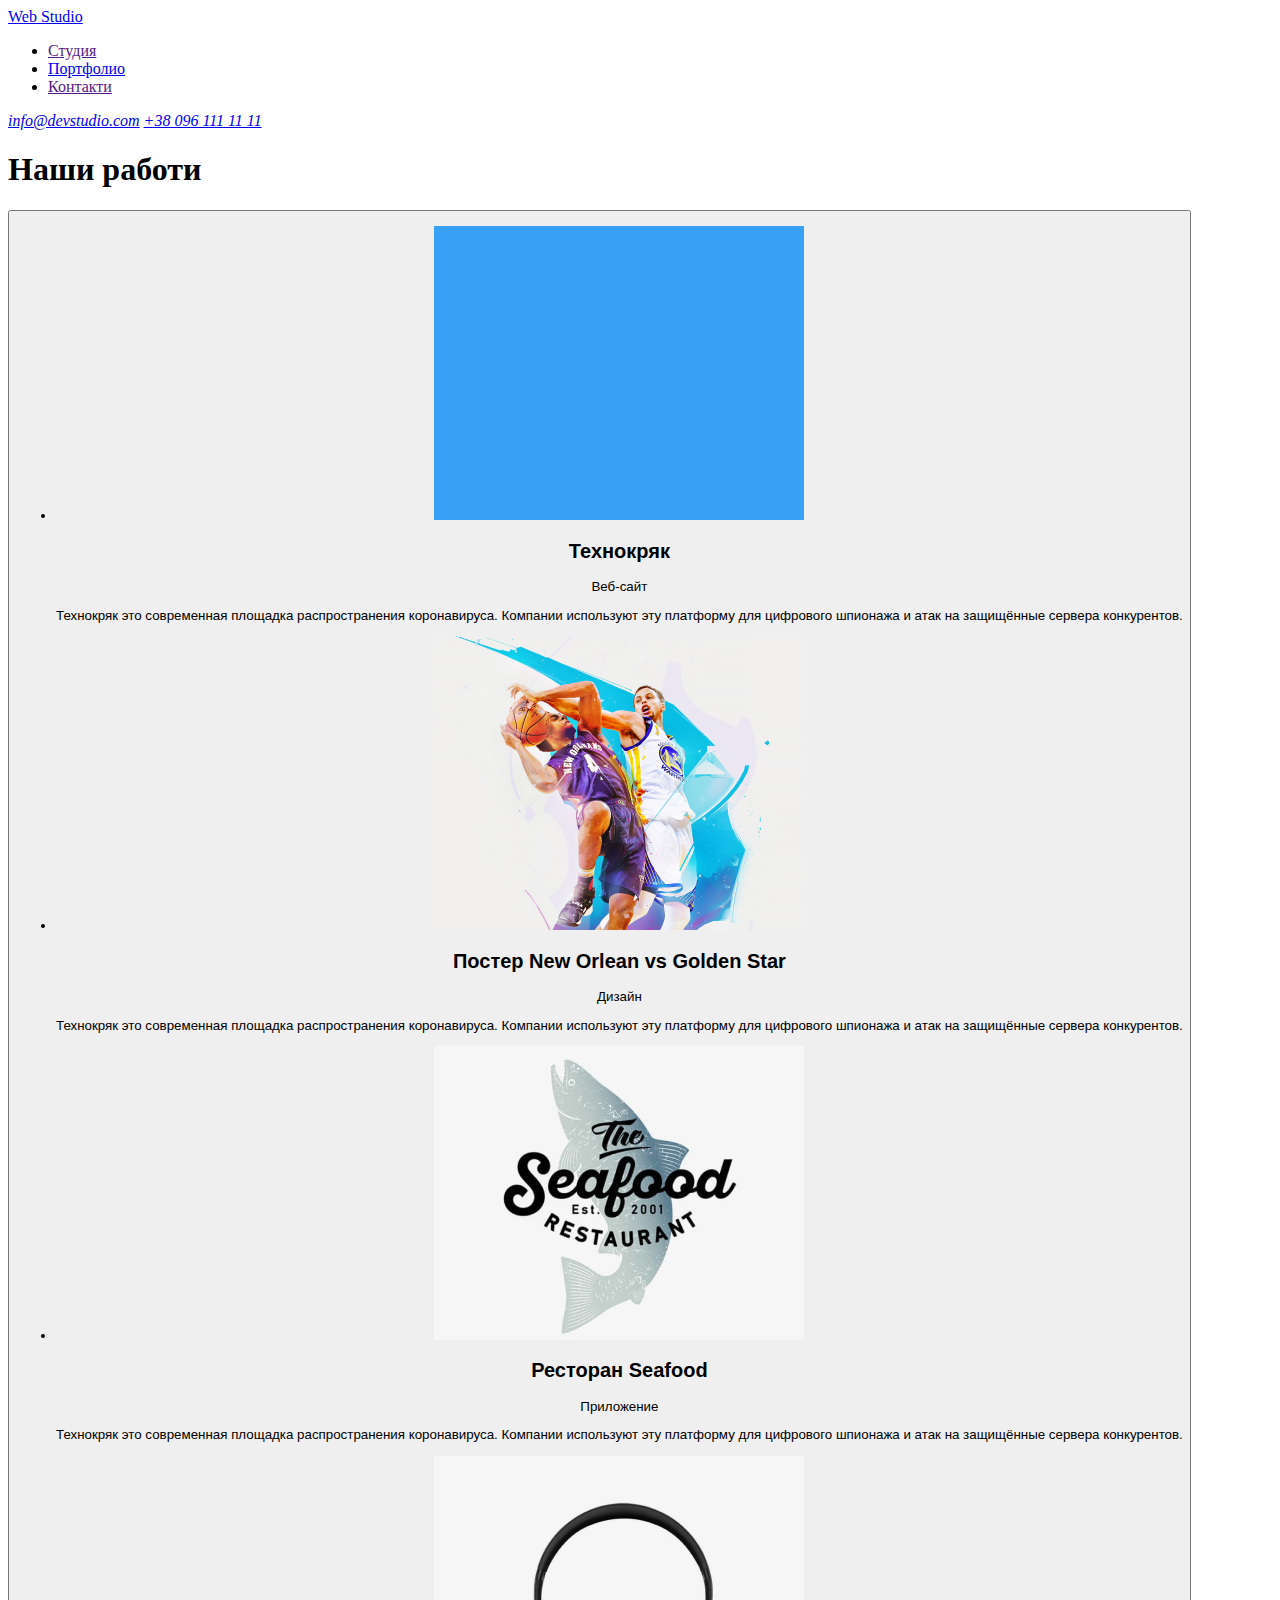
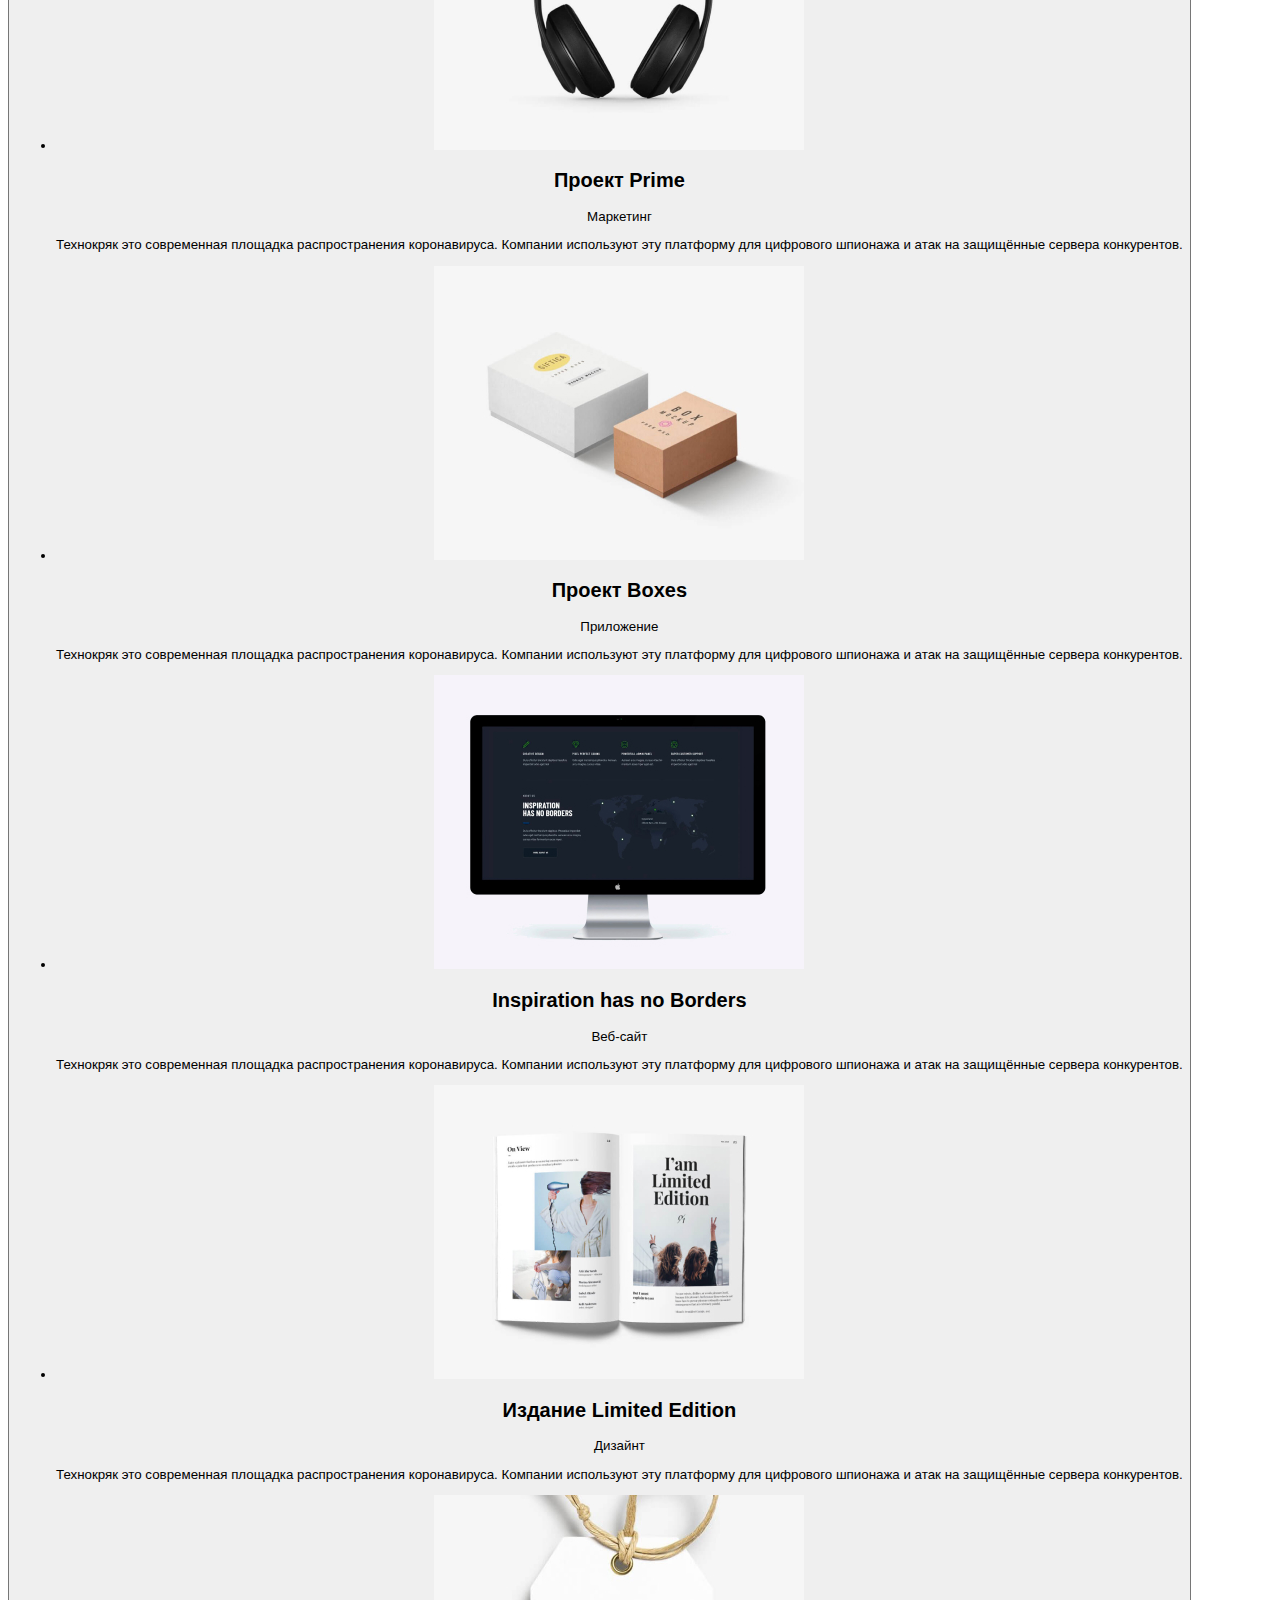
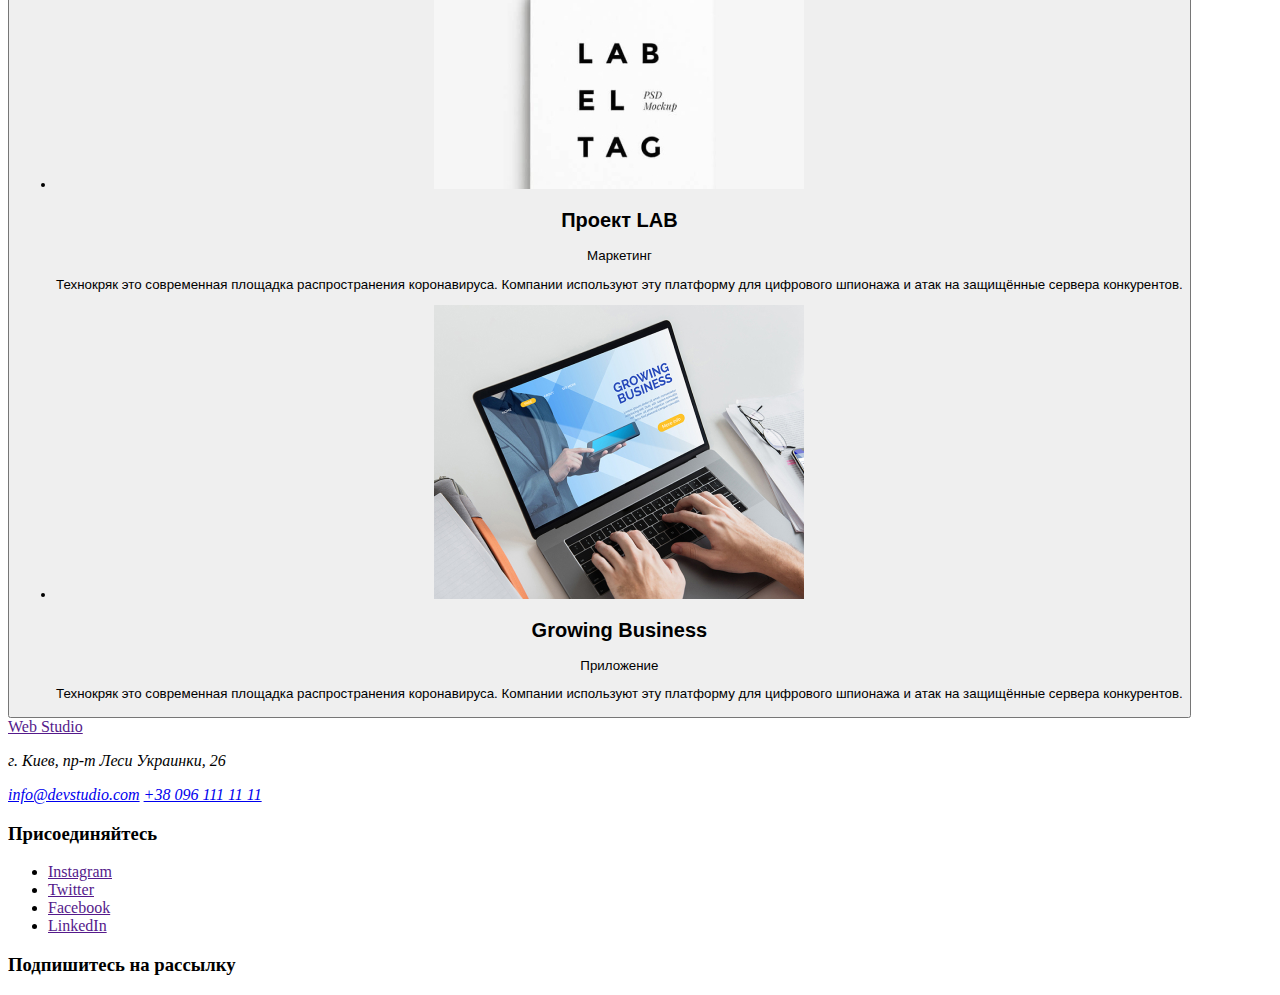
==== portfolio.html @ 6814880d "Портфоліо" ====
<!DOCTYPE html>
<html lang="en">
<head>
    <meta charset="UTF-8">
    <meta name="viewport" content="width=device-width, initial-scale=1.0">
    <title>Document</title>

</head>
<body>
    <header>
        <nav>
            <a href="./index.html">Web Studio</a>
            <ul>
                <li><a href="">Студия</a></li>
                <li><a href="./portfolio.html">Портфолио</a></li>
                <li><a href="">Контакти</a></li>
            </ul>
        </nav>
        <address>
            <a href="mailto:info@devstudio.com">info@devstudio.com</a>
            <a href="tel:+38096111111">+38 096 111 11 11</a>
        </address>
    </header>
    <main>
        <section>
            <h1>Наши работи</h1>
            <nav>
                <button>
                    <ul>
                        <li><a href=""></a>
                            <img src="./images/img 1.jpg">
                            <h2>Технокряк</h2>
                            <p>Веб-сайт</p>
                            <p>Технокряк это современная площадка распространения коронавируса. Компании используют эту платформу для цифрового шпионажа и атак на защищённые сервера конкурентов.</p>
                        </li>
                        <li><a href=""></a>
                            <img src="./images/img 2.jpg">
                            <h2>Постер New Orlean vs Golden Star</h2>
                            <p>Дизайн</p>
                            <p>Технокряк это современная площадка распространения коронавируса. Компании используют эту платформу для цифрового шпионажа и атак на защищённые сервера конкурентов.</p>
                        </li>
                        <li><a href=""></a>
                            <img src="./images/img 3.jpg">
                            <h2>Ресторан Seafood</h2>
                            <p>Приложение</p>
                            <p>Технокряк это современная площадка распространения коронавируса. Компании используют эту платформу для цифрового шпионажа и атак на защищённые сервера конкурентов.</p>
                        </li>
                        <li><a href=""></a>
                            <img src="./images/img 4.jpg">
                            <h2>Проект Prime</h2>
                            <p>Маркетинг</p>
                            <p>Технокряк это современная площадка распространения коронавируса. Компании используют эту платформу для цифрового шпионажа и атак на защищённые сервера конкурентов.</p>
                        </li>
                        <li><a href=""></a>
                            <img src="./images/img 5.jpg">
                            <h2>Проект Boxes</h2>
                            <p>Приложение</p>
                            <p>Технокряк это современная площадка распространения коронавируса. Компании используют эту платформу для цифрового шпионажа и атак на защищённые сервера конкурентов.</p>
                        </li>
                        <li><a href=""></a>
                            <img src="./images/img 6.jpg">
                            <h2>Inspiration has no Borders</h2>
                            <p>Веб-сайт</p>
                            <p>Технокряк это современная площадка распространения коронавируса. Компании используют эту платформу для цифрового шпионажа и атак на защищённые сервера конкурентов.</p>
                        </li>
                        <li><a href=""></a>
                            <img src="./images/img 7.jpg">
                            <h2>Издание Limited Edition</h2>
                            <p>Дизайнт</p>
                            <p>Технокряк это современная площадка распространения коронавируса. Компании используют эту платформу для цифрового шпионажа и атак на защищённые сервера конкурентов.</p>
                        </li>
                        <li><a href=""></a>
                            <img src="./images/img 8.jpg">
                            <h2>Проект LAB</h2>
                            <p>Маркетинг</p>
                            <p>Технокряк это современная площадка распространения коронавируса. Компании используют эту платформу для цифрового шпионажа и атак на защищённые сервера конкурентов.</p>
                        </li>
                        <li><a href=""></a>
                            <img src="./images/img 9.jpg">
                            <h2>Growing Business</h2>
                            <p>Приложение</p>
                            <p>Технокряк это современная площадка распространения коронавируса. Компании используют эту платформу для цифрового шпионажа и атак на защищённые сервера конкурентов.</p>
                        </li>
                    </ul>
                </button>
            </nav>
        </section>
    </main>
    <footer>
        <a href="">Web Studio</a>
        <address>
            <p>г. Киев, пр-т Леси Украинки, 26</p>
            <a href="mailto:info@devstudio.com">info@devstudio.com</a>
            <a href="tel:+38096111111">+38 096 111 11 11</a>
        </address>
        <h3>Присоединяйтесь</h3>
        <ul>
            <li><a href="">Instagram</a></li>
            <li><a href="">Twitter</a></li>
            <li><a href="">Facebook</a></li>
            <li><a href="">LinkedIn</a></li> 
        </ul>
        <h3>Подпишитесь на рассылку</h3> 
    </footer>
</body>
</html>
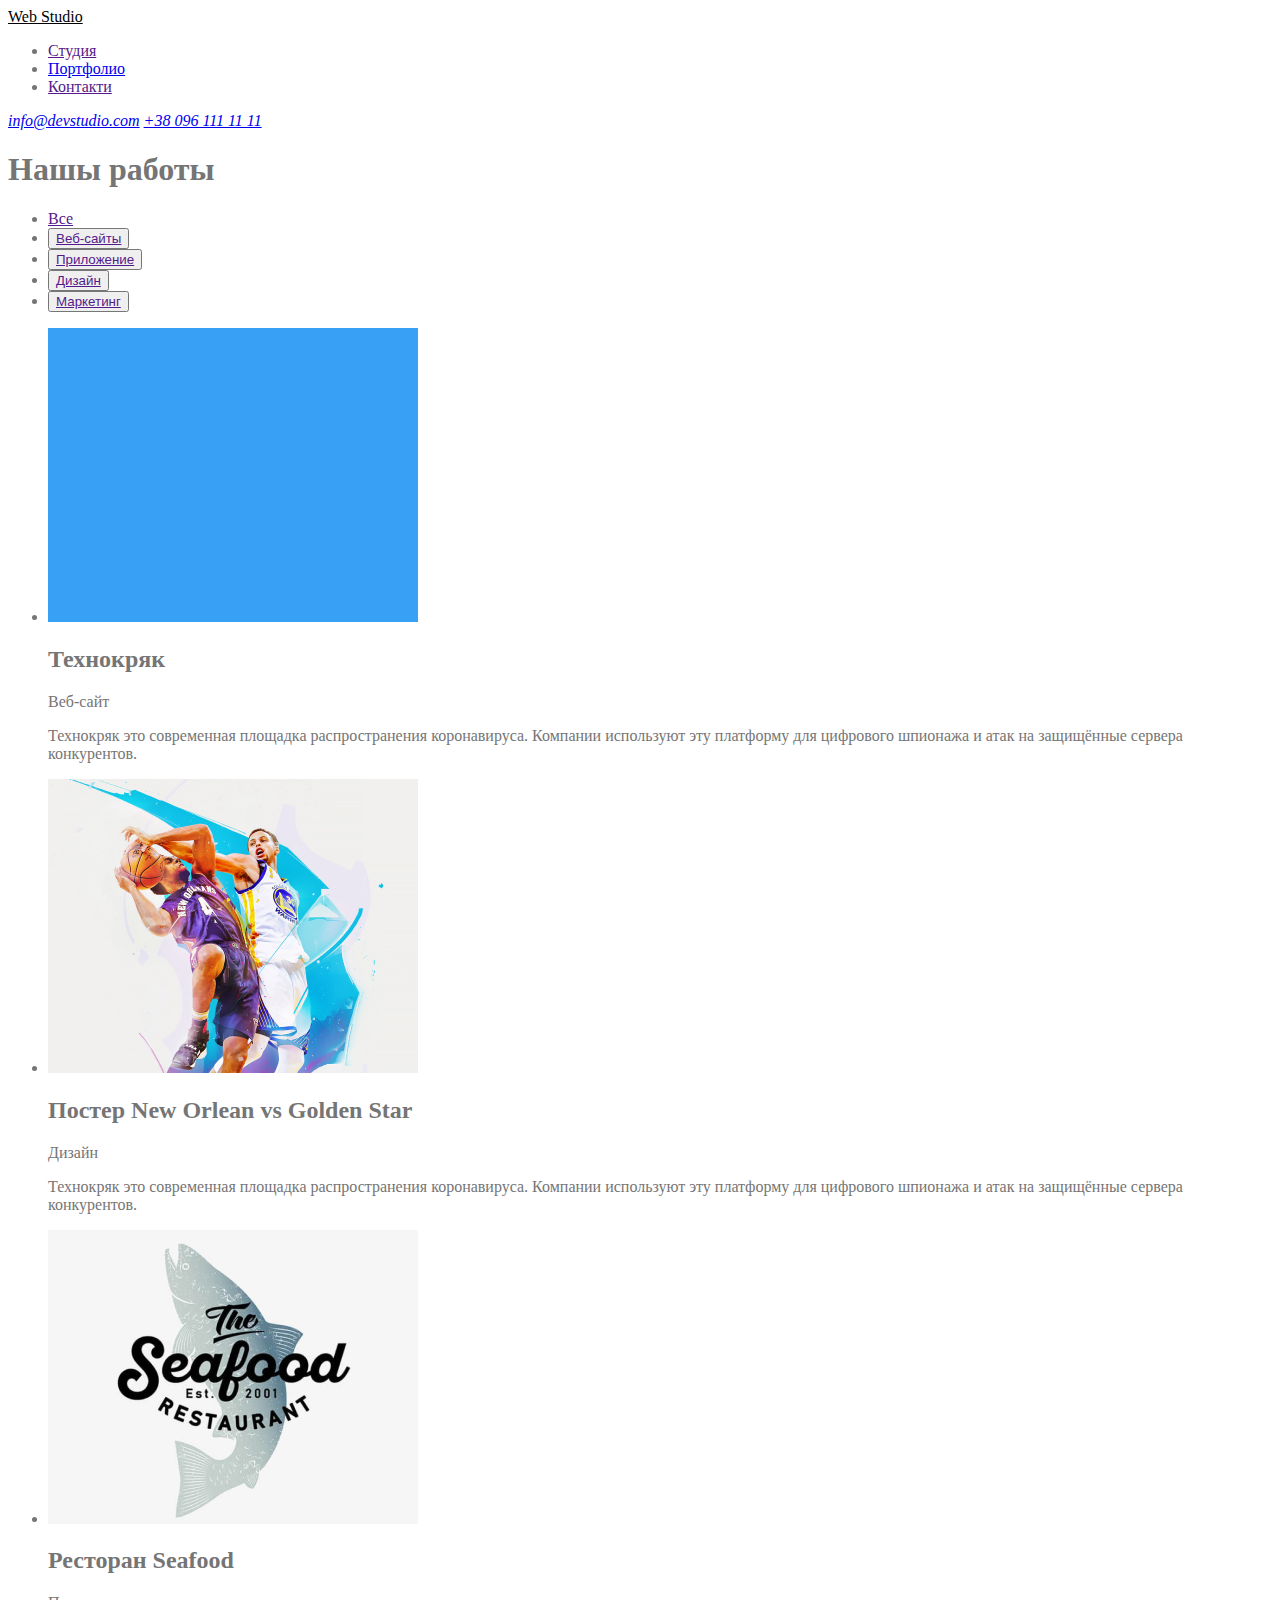
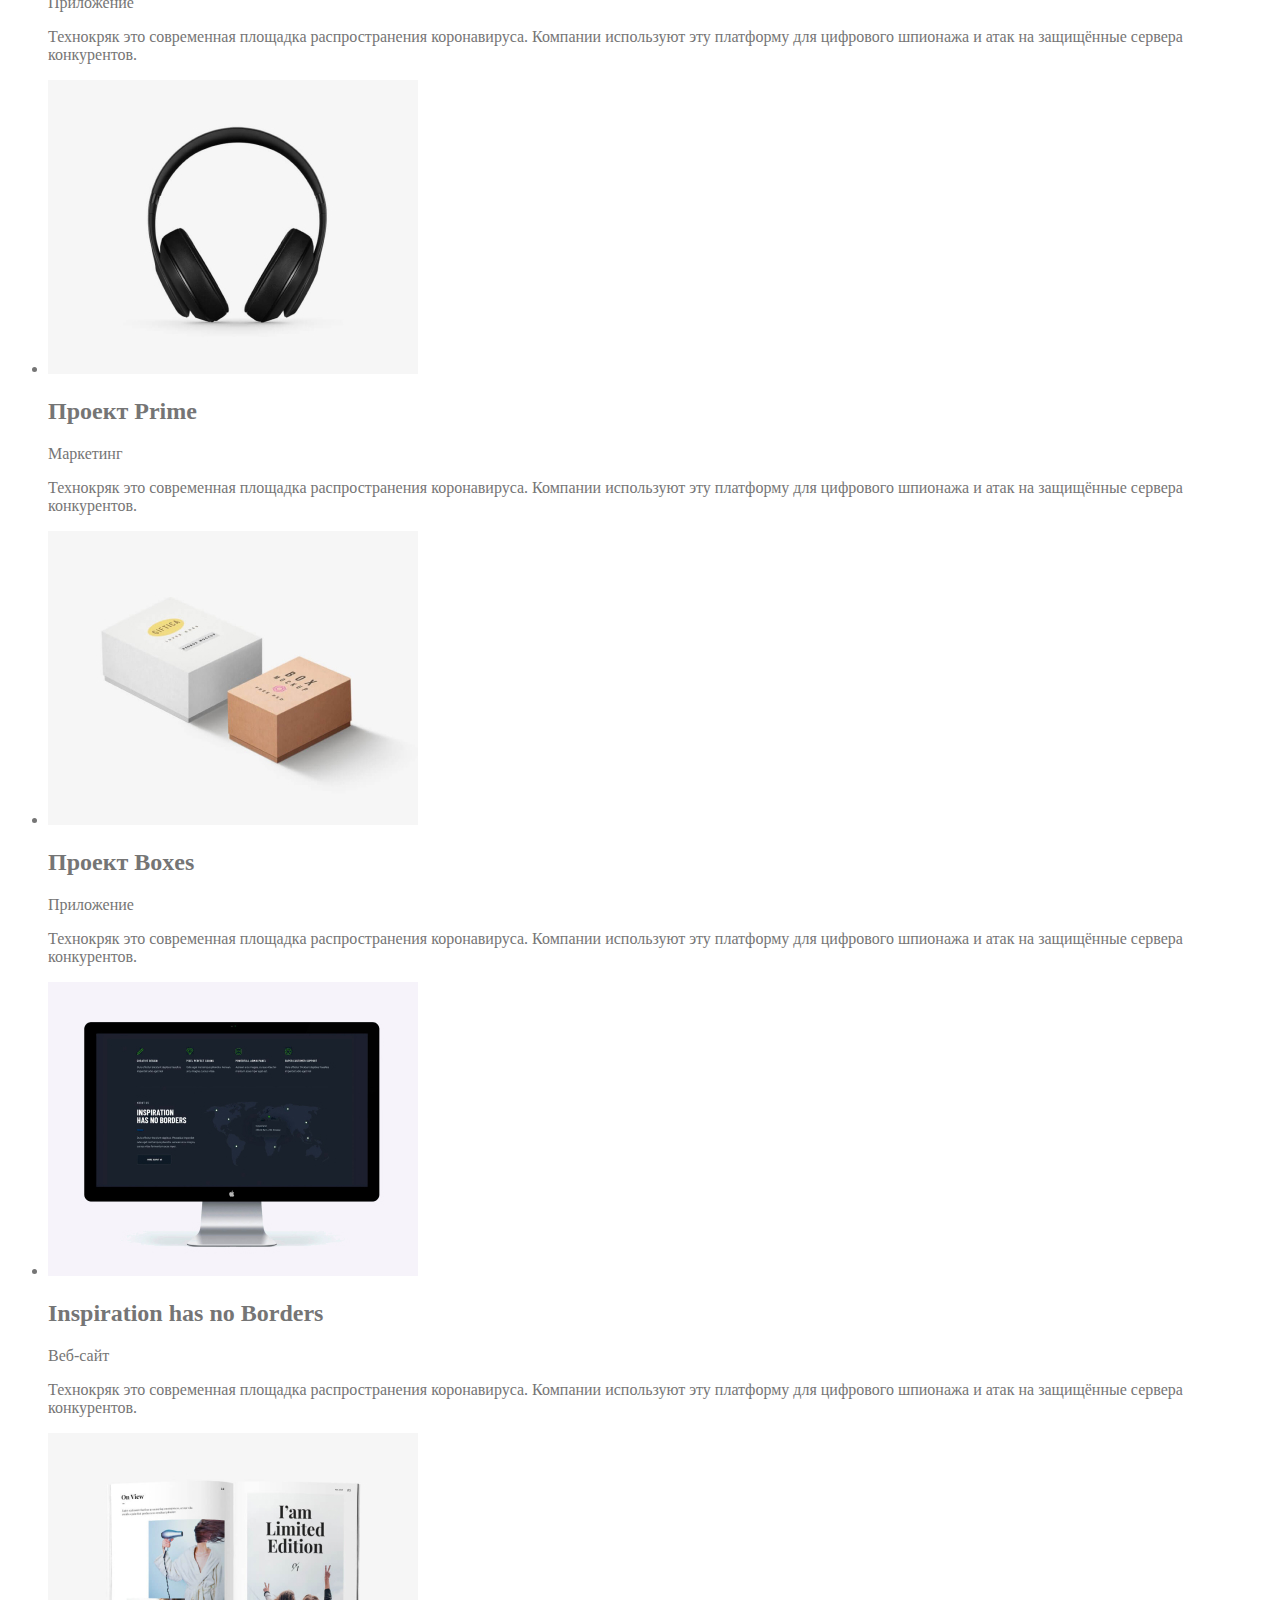
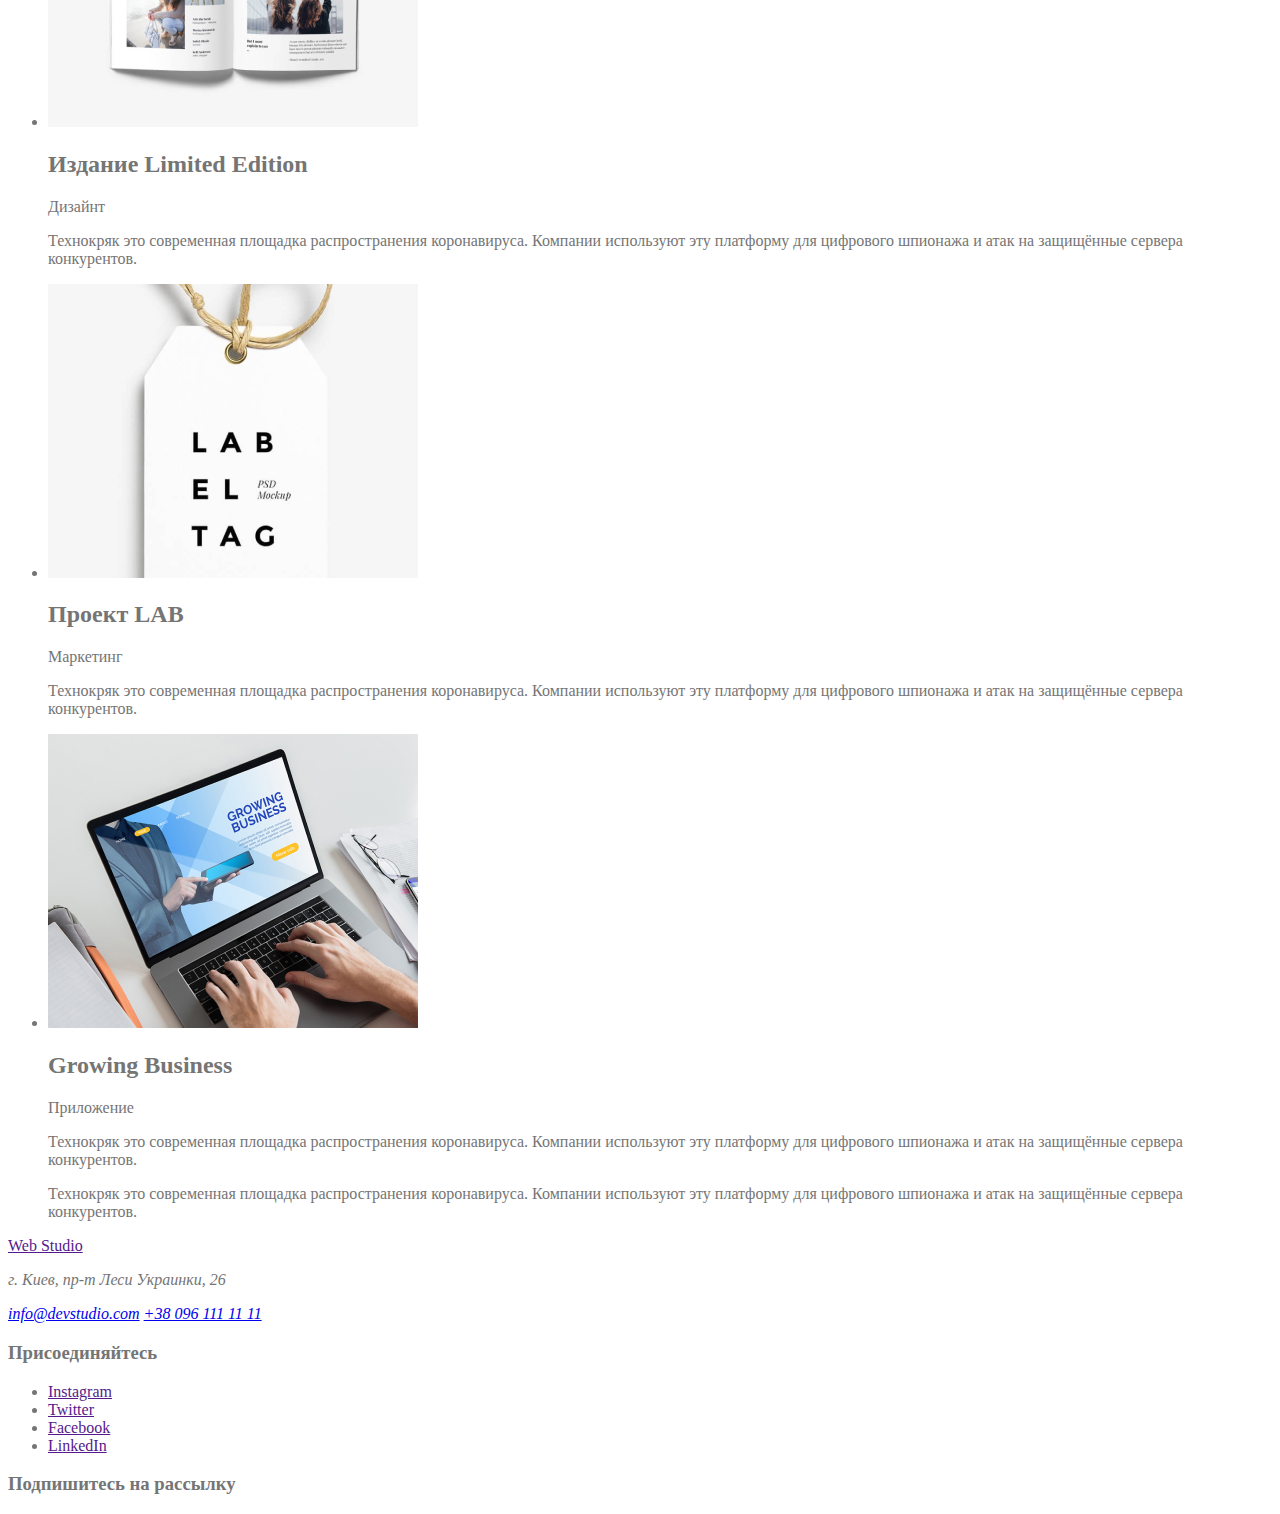
==== commit d1e67d45: "Зробив в кольорі заголовок" ====
--- a/portfolio.html
+++ b/portfolio.html
@@ -3,87 +3,92 @@
 <head>
     <meta charset="UTF-8">
     <meta name="viewport" content="width=device-width, initial-scale=1.0">
-    <title>Document</title>
-
+    <title>Портфолио</title>
+    <link rel="stylesheet" href="./css/styles.css">
 </head>
 <body>
     <header>
         <nav>
-            <a href="./index.html">Web Studio</a>
-            <ul>
+            <a href="./index.html" class="logo">Web Studio</a>
+            <ul class="site-nav">
                 <li><a href="">Студия</a></li>
                 <li><a href="./portfolio.html">Портфолио</a></li>
                 <li><a href="">Контакти</a></li>
             </ul>
         </nav>
-        <address>
+        <address class="contact">
             <a href="mailto:info@devstudio.com">info@devstudio.com</a>
             <a href="tel:+38096111111">+38 096 111 11 11</a>
         </address>
     </header>
     <main>
         <section>
-            <h1>Наши работи</h1>
+            <h1>Нашы работы</h1>
             <nav>
-                <button>
-                    <ul>
-                        <li><a href=""></a>
-                            <img src="./images/img 1.jpg">
-                            <h2>Технокряк</h2>
-                            <p>Веб-сайт</p>
-                            <p>Технокряк это современная площадка распространения коронавируса. Компании используют эту платформу для цифрового шпионажа и атак на защищённые сервера конкурентов.</p>
-                        </li>
-                        <li><a href=""></a>
-                            <img src="./images/img 2.jpg">
-                            <h2>Постер New Orlean vs Golden Star</h2>
-                            <p>Дизайн</p>
-                            <p>Технокряк это современная площадка распространения коронавируса. Компании используют эту платформу для цифрового шпионажа и атак на защищённые сервера конкурентов.</p>
-                        </li>
-                        <li><a href=""></a>
-                            <img src="./images/img 3.jpg">
-                            <h2>Ресторан Seafood</h2>
-                            <p>Приложение</p>
-                            <p>Технокряк это современная площадка распространения коронавируса. Компании используют эту платформу для цифрового шпионажа и атак на защищённые сервера конкурентов.</p>
-                        </li>
-                        <li><a href=""></a>
-                            <img src="./images/img 4.jpg">
-                            <h2>Проект Prime</h2>
-                            <p>Маркетинг</p>
-                            <p>Технокряк это современная площадка распространения коронавируса. Компании используют эту платформу для цифрового шпионажа и атак на защищённые сервера конкурентов.</p>
-                        </li>
-                        <li><a href=""></a>
-                            <img src="./images/img 5.jpg">
-                            <h2>Проект Boxes</h2>
-                            <p>Приложение</p>
-                            <p>Технокряк это современная площадка распространения коронавируса. Компании используют эту платформу для цифрового шпионажа и атак на защищённые сервера конкурентов.</p>
-                        </li>
-                        <li><a href=""></a>
-                            <img src="./images/img 6.jpg">
-                            <h2>Inspiration has no Borders</h2>
-                            <p>Веб-сайт</p>
-                            <p>Технокряк это современная площадка распространения коронавируса. Компании используют эту платформу для цифрового шпионажа и атак на защищённые сервера конкурентов.</p>
-                        </li>
-                        <li><a href=""></a>
-                            <img src="./images/img 7.jpg">
-                            <h2>Издание Limited Edition</h2>
-                            <p>Дизайнт</p>
-                            <p>Технокряк это современная площадка распространения коронавируса. Компании используют эту платформу для цифрового шпионажа и атак на защищённые сервера конкурентов.</p>
-                        </li>
-                        <li><a href=""></a>
-                            <img src="./images/img 8.jpg">
-                            <h2>Проект LAB</h2>
-                            <p>Маркетинг</p>
-                            <p>Технокряк это современная площадка распространения коронавируса. Компании используют эту платформу для цифрового шпионажа и атак на защищённые сервера конкурентов.</p>
-                        </li>
-                        <li><a href=""></a>
-                            <img src="./images/img 9.jpg">
-                            <h2>Growing Business</h2>
-                            <p>Приложение</p>
-                            <p>Технокряк это современная площадка распространения коронавируса. Компании используют эту платформу для цифрового шпионажа и атак на защищённые сервера конкурентов.</p>
-                        </li>
-                    </ul>
-                </button>
+                <ul>
+                    <li><a href="">Все</a></li>
+                    <li><button><a href="">Веб-сайты</a></button></li>
+                    <li><button><a href="">Приложение</a></button></li>
+                    <li><button><a href="">Дизайн</a></button></li>
+                    <li><button><a href="">Маркетинг</a></button></li>
+                </ul>
             </nav>
+            <ul>
+                <li><a href=""></a>
+                    <img src="./images/img 1.jpg">
+                    <h2>Технокряк</h2>
+                    <p>Веб-сайт</p>
+                    <p class="text">Технокряк это современная площадка распространения коронавируса. Компании используют эту платформу для цифрового шпионажа и атак на защищённые сервера конкурентов.</p>                               
+                </li>
+                <li><a href=""></a>
+                    <img src="./images/img 2.jpg">
+                    <h2>Постер New Orlean vs Golden Star</h2>
+                    <p>Дизайн</p>
+                    <p class="text">Технокряк это современная площадка распространения коронавируса. Компании используют эту платформу для цифрового шпионажа и атак на защищённые сервера конкурентов.</p>          
+                </li>
+                <li><a href=""></a>
+                    <img src="./images/img 3.jpg">
+                    <h2>Ресторан Seafood</h2>
+                    <p>Приложение</p>
+                    <p class="text">Технокряк это современная площадка распространения коронавируса. Компании используют эту платформу для цифрового шпионажа и атак на защищённые сервера конкурентов.</p>           
+                </li>
+                <li><a href=""></a>
+                    <img src="./images/img 4.jpg">
+                    <h2>Проект Prime</h2>
+                    <p>Маркетинг</p>
+                    <p class="text">Технокряк это современная площадка распространения коронавируса. Компании используют эту платформу для цифрового шпионажа и атак на защищённые сервера конкурентов.</p>          
+                </li>
+                <li><a href=""></a>
+                    <img src="./images/img 5.jpg">
+                    <h2>Проект Boxes</h2>
+                    <p>Приложение</p>
+                    <p class="text">Технокряк это современная площадка распространения коронавируса. Компании используют эту платформу для цифрового шпионажа и атак на защищённые сервера конкурентов.</p>           
+                </li>
+                <li><a href=""></a>
+                    <img src="./images/img 6.jpg">
+                    <h2>Inspiration has no Borders</h2>
+                    <p>Веб-сайт</p>
+                    <p class="text">Технокряк это современная площадка распространения коронавируса. Компании используют эту платформу для цифрового шпионажа и атак на защищённые сервера конкурентов.</p>             
+                </li>
+                <li><a href=""></a>
+                    <img src="./images/img 7.jpg">
+                    <h2>Издание Limited Edition</h2>
+                    <p>Дизайнт</p>
+                    <p class="text">Технокряк это современная площадка распространения коронавируса. Компании используют эту платформу для цифрового шпионажа и атак на защищённые сервера конкурентов.</p>           
+                </li>
+                <li><a href=""></a>
+                    <img src="./images/img 8.jpg">
+                    <h2>Проект LAB</h2>
+                    <p>Маркетинг</p>
+                    <p class="text">Технокряк это современная площадка распространения коронавируса. Компании используют эту платформу для цифрового шпионажа и атак на защищённые сервера конкурентов.</p>           
+                </li>
+                <li><a href=""></a>
+                    <img src="./images/img 9.jpg">
+                    <h2>Growing Business</h2>
+                    <p>Приложение</p>
+                    <p class="text">Технокряк это современная площадка распространения коронавируса. Компании используют эту платформу для цифрового шпионажа и атак на защищённые сервера конкурентов.</p><p>Технокряк это современная площадка распространения коронавируса. Компании используют эту платформу для цифрового шпионажа и атак на защищённые сервера конкурентов.</p>
+                </li>
+            </ul>
         </section>
     </main>
     <footer>
--- a/css/styles.css
+++ b/css/styles.css
@@ -0,0 +1,27 @@
+body {
+    background:#FFFFFF;
+    color: #757575;
+}
+
+.list {
+    list-style: none;
+}
+.logo {
+    color: black;
+}
+
+.site-nav .link {
+    color: #212121;
+}
+
+.site-nav .link:hover,
+.site-nav .link:focus {
+    color: #2196F3;
+}
+.contact {
+    color: #757575;
+}
+.contact:hover,
+.contact:focus {
+    color: #2196F3;
+}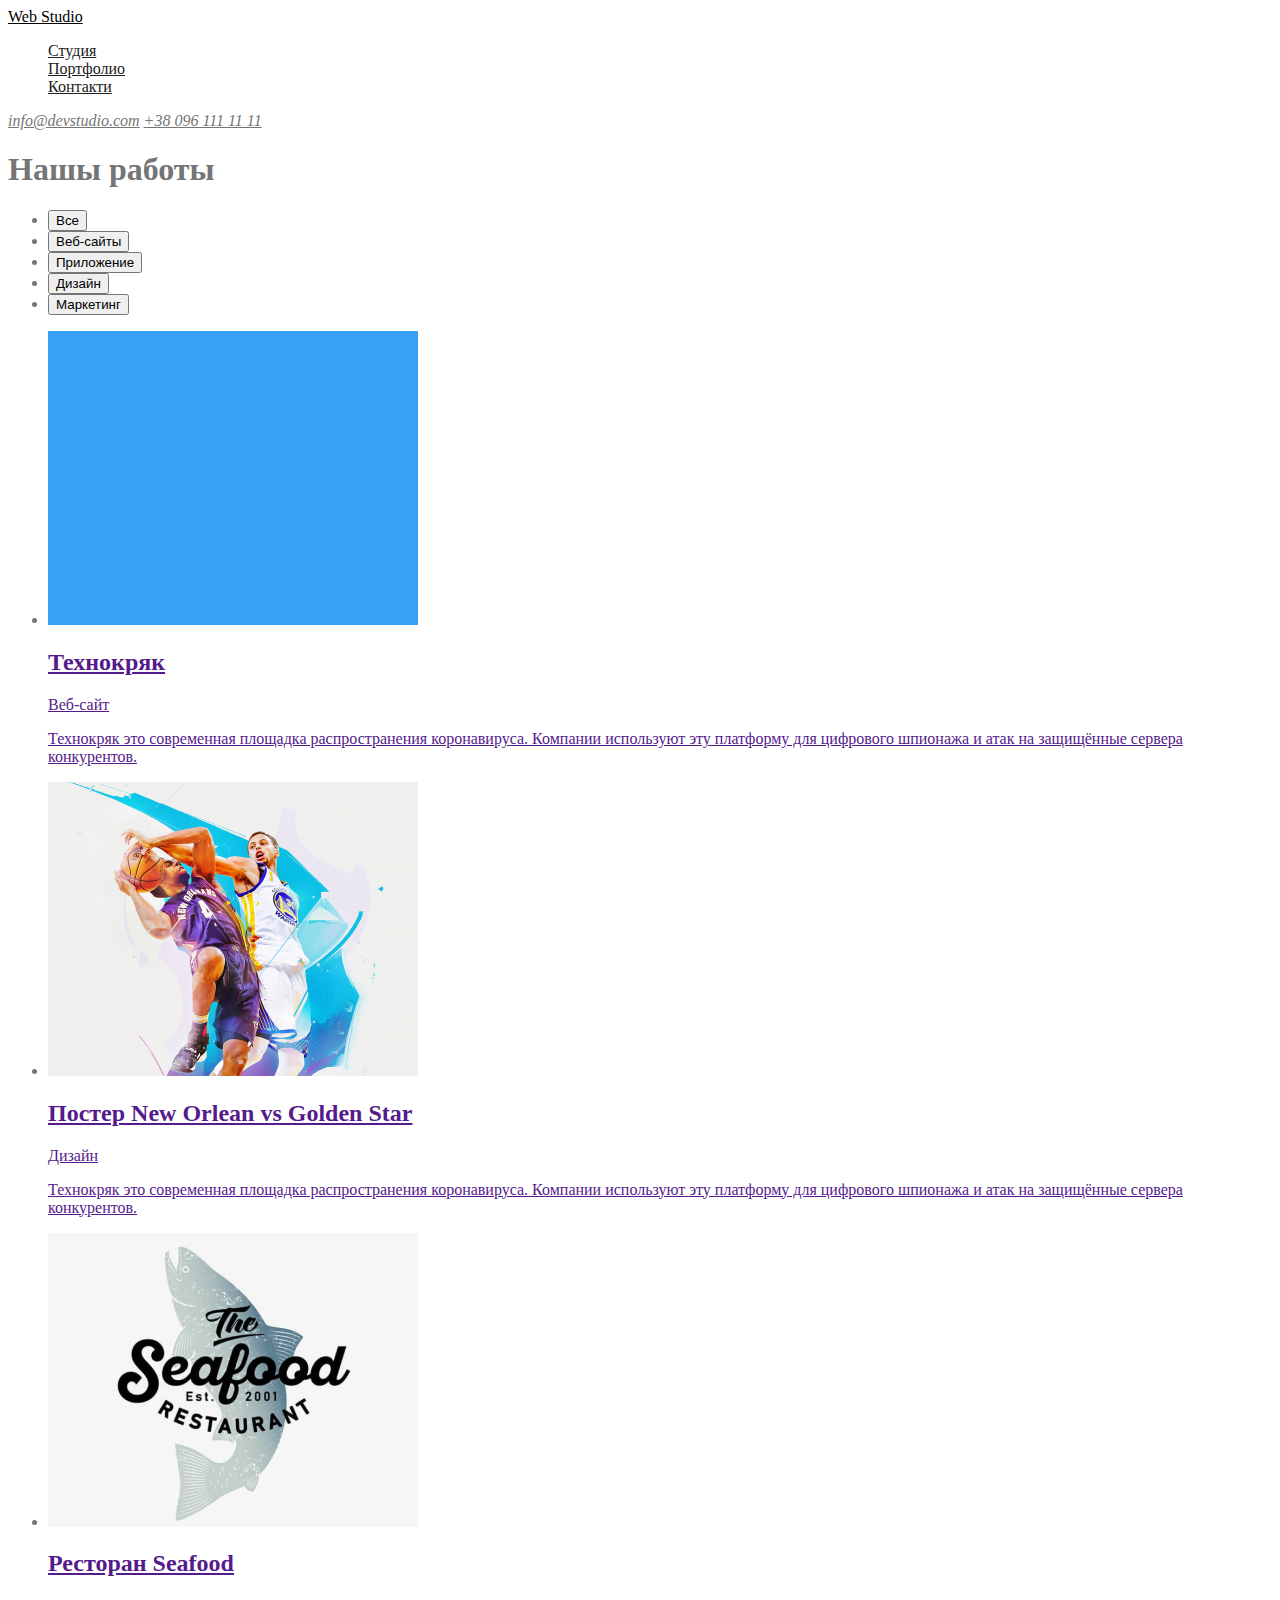
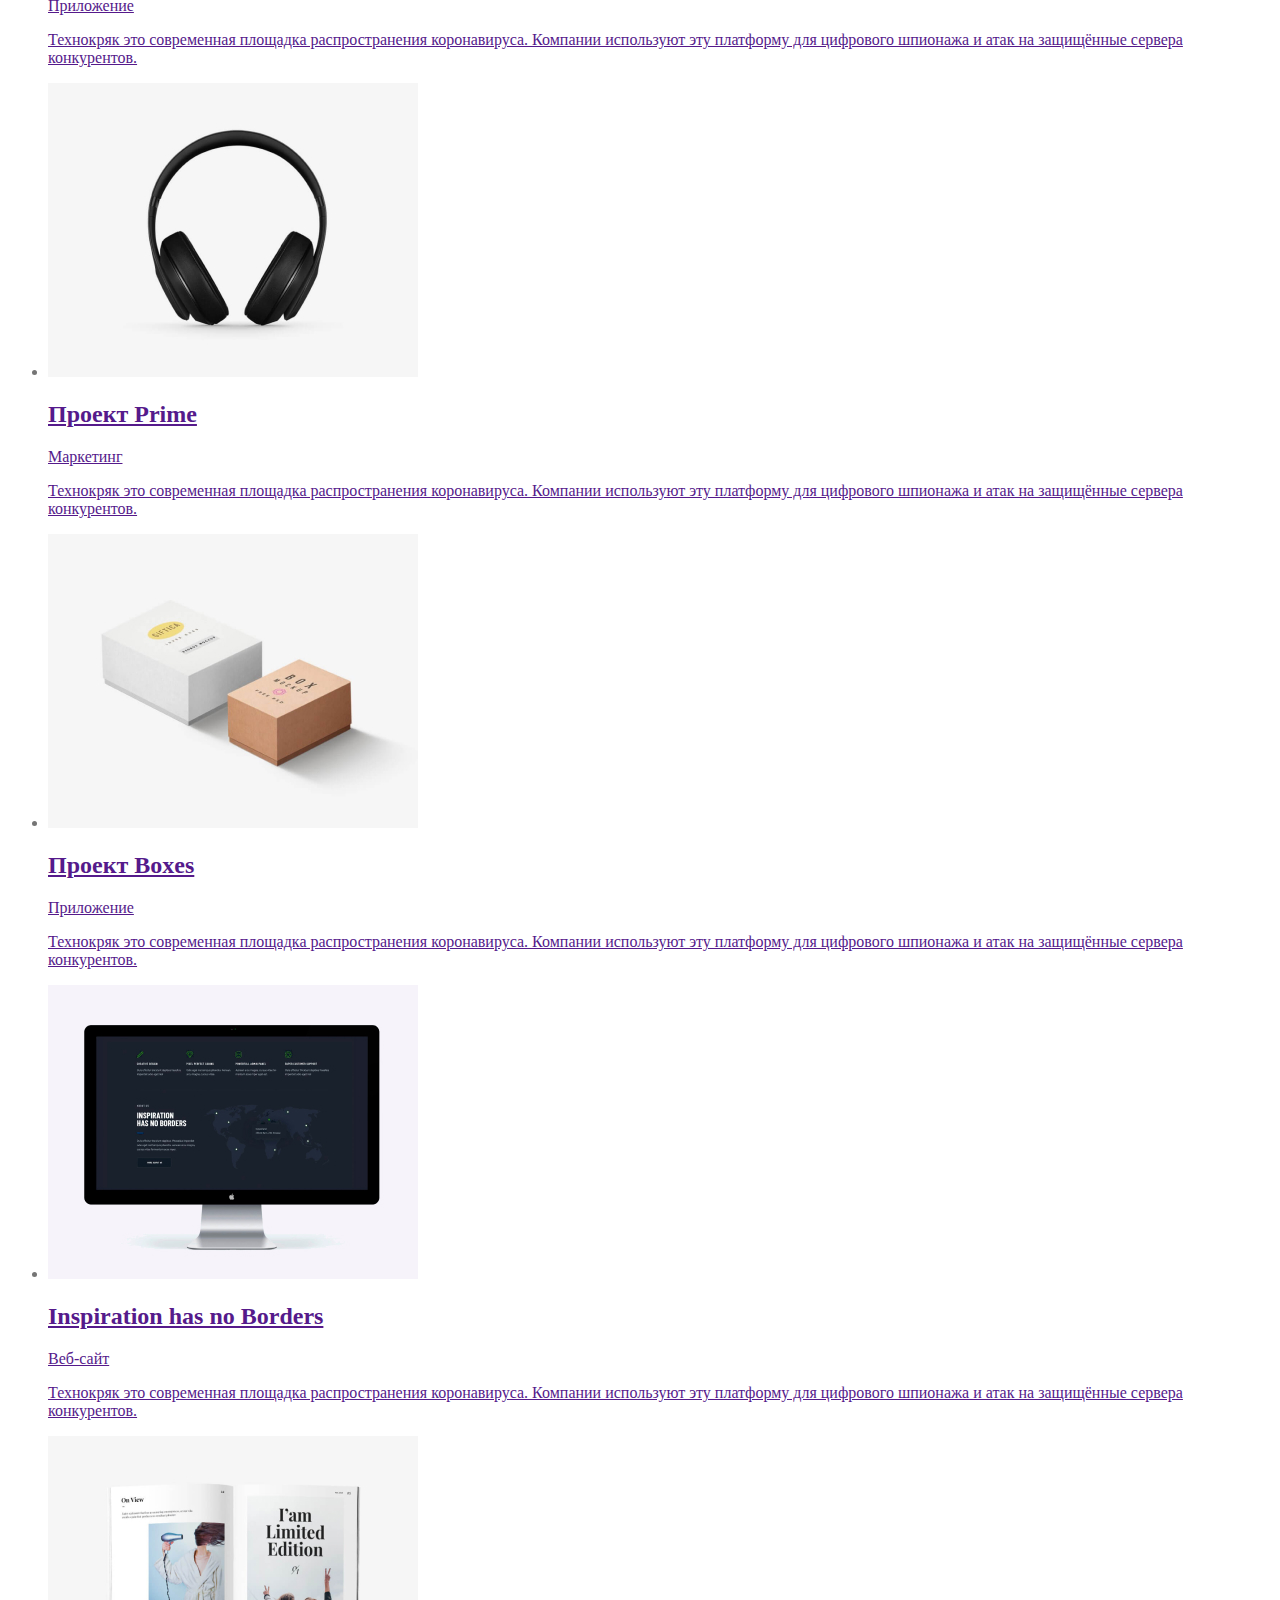
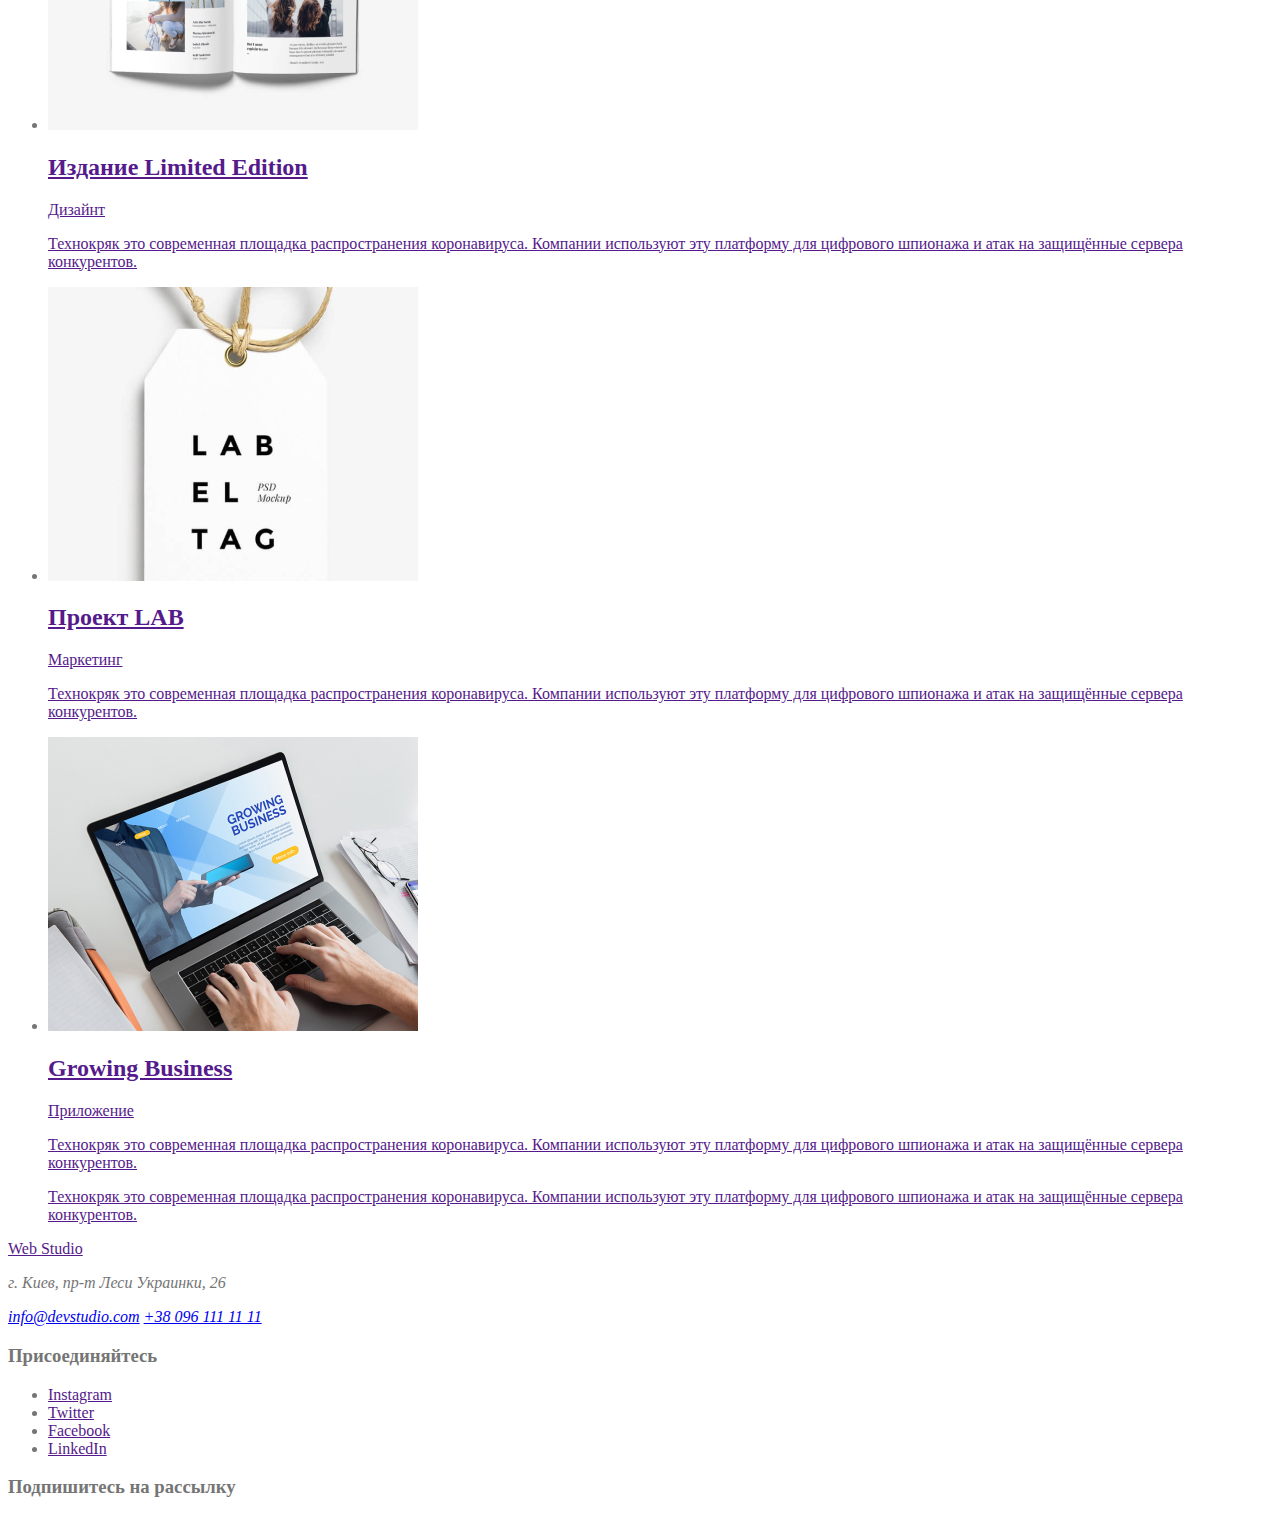
==== commit 590a9f74: "Головна сторінка в кольорі" ====
--- a/portfolio.html
+++ b/portfolio.html
@@ -10,83 +10,101 @@
     <header>
         <nav>
             <a href="./index.html" class="logo">Web Studio</a>
-            <ul class="site-nav">
-                <li><a href="">Студия</a></li>
-                <li><a href="./portfolio.html">Портфолио</a></li>
-                <li><a href="">Контакти</a></li>
+            <ul class="site-nav list">
+                <li><a href="./index.html" class="link">Студия</a></li>
+                <li><a href="./portfolio.html" class="link current">Портфолио</a></li>
+                <li><a href="" class="link">Контакти</a></li>
             </ul>
         </nav>
-        <address class="contact">
-            <a href="mailto:info@devstudio.com">info@devstudio.com</a>
-            <a href="tel:+38096111111">+38 096 111 11 11</a>
+        <address>
+            <a href="mailto:info@devstudio.com" class="contact">info@devstudio.com</a>
+            <a href="tel:+38096111111" class="contact">+38 096 111 11 11</a>
         </address>
     </header>
     <main>
-        <section>
+        <section class="section">
             <h1>Нашы работы</h1>
             <nav>
                 <ul>
-                    <li><a href="">Все</a></li>
-                    <li><button><a href="">Веб-сайты</a></button></li>
-                    <li><button><a href="">Приложение</a></button></li>
-                    <li><button><a href="">Дизайн</a></button></li>
-                    <li><button><a href="">Маркетинг</a></button></li>
+                    <li><button type="button">Все</button></li>
+                    <li><button type="button">Веб-сайты</button></li>
+                    <li><button type="button">Приложение</button></li>
+                    <li><button type="button">Дизайн</button></li>
+                    <li><button type="button">Маркетинг</button></li>
                 </ul>
             </nav>
             <ul>
-                <li><a href=""></a>
-                    <img src="./images/img 1.jpg">
+                <li>
+                    <a href="">
+                    <img src="./images/img1.jpg" alt="">
                     <h2>Технокряк</h2>
                     <p>Веб-сайт</p>
                     <p class="text">Технокряк это современная площадка распространения коронавируса. Компании используют эту платформу для цифрового шпионажа и атак на защищённые сервера конкурентов.</p>                               
+                    </a>
                 </li>
-                <li><a href=""></a>
-                    <img src="./images/img 2.jpg">
+                <li>
+                    <a href="">
+                    <img src="./images/img2.jpg" alt="">
                     <h2>Постер New Orlean vs Golden Star</h2>
                     <p>Дизайн</p>
                     <p class="text">Технокряк это современная площадка распространения коронавируса. Компании используют эту платформу для цифрового шпионажа и атак на защищённые сервера конкурентов.</p>          
+                    </a>
                 </li>
-                <li><a href=""></a>
-                    <img src="./images/img 3.jpg">
+                <li>
+                    <a href="">
+                    <img src="./images/img3.jpg" alt="">
                     <h2>Ресторан Seafood</h2>
                     <p>Приложение</p>
                     <p class="text">Технокряк это современная площадка распространения коронавируса. Компании используют эту платформу для цифрового шпионажа и атак на защищённые сервера конкурентов.</p>           
+                    </a>
                 </li>
-                <li><a href=""></a>
-                    <img src="./images/img 4.jpg">
+                <li>
+                    <a href="">
+                    <img src="./images/img4.jpg" alt="">
                     <h2>Проект Prime</h2>
                     <p>Маркетинг</p>
                     <p class="text">Технокряк это современная площадка распространения коронавируса. Компании используют эту платформу для цифрового шпионажа и атак на защищённые сервера конкурентов.</p>          
+                    </a>
                 </li>
-                <li><a href=""></a>
-                    <img src="./images/img 5.jpg">
+                <li>
+                    <a href="">
+                    <img src="./images/img5.jpg" alt="">
                     <h2>Проект Boxes</h2>
                     <p>Приложение</p>
                     <p class="text">Технокряк это современная площадка распространения коронавируса. Компании используют эту платформу для цифрового шпионажа и атак на защищённые сервера конкурентов.</p>           
+                    </a>
                 </li>
-                <li><a href=""></a>
-                    <img src="./images/img 6.jpg">
+                <li>
+                    <a href="">
+                    <img src="./images/img6.jpg" alt="">
                     <h2>Inspiration has no Borders</h2>
                     <p>Веб-сайт</p>
                     <p class="text">Технокряк это современная площадка распространения коронавируса. Компании используют эту платформу для цифрового шпионажа и атак на защищённые сервера конкурентов.</p>             
+                    </a>
                 </li>
-                <li><a href=""></a>
-                    <img src="./images/img 7.jpg">
+                <li>
+                    <a href="">
+                    <img src="./images/img7.jpg" alt="">
                     <h2>Издание Limited Edition</h2>
                     <p>Дизайнт</p>
                     <p class="text">Технокряк это современная площадка распространения коронавируса. Компании используют эту платформу для цифрового шпионажа и атак на защищённые сервера конкурентов.</p>           
+                    </a>
                 </li>
-                <li><a href=""></a>
-                    <img src="./images/img 8.jpg">
+                <li>
+                    <a href="">
+                    <img src="./images/img8.jpg" alt="">
                     <h2>Проект LAB</h2>
                     <p>Маркетинг</p>
                     <p class="text">Технокряк это современная площадка распространения коронавируса. Компании используют эту платформу для цифрового шпионажа и атак на защищённые сервера конкурентов.</p>           
+                    </a>
                 </li>
-                <li><a href=""></a>
-                    <img src="./images/img 9.jpg">
+                <li>
+                    <a href="">
+                    <img src="./images/img9.jpg" alt="">
                     <h2>Growing Business</h2>
                     <p>Приложение</p>
                     <p class="text">Технокряк это современная площадка распространения коронавируса. Компании используют эту платформу для цифрового шпионажа и атак на защищённые сервера конкурентов.</p><p>Технокряк это современная площадка распространения коронавируса. Компании используют эту платформу для цифрового шпионажа и атак на защищённые сервера конкурентов.</p>
+                    </a>
                 </li>
             </ul>
         </section>
--- a/css/styles.css
+++ b/css/styles.css
@@ -1,3 +1,11 @@
+:root {
+    --primary-text-color: #FFFFFF;
+    --title-text-color: #212121;
+    --accent-color: #757575;
+    --primary-bg-color: #000000;
+}
+
+
 body {
     background:#FFFFFF;
     color: #757575;
@@ -18,10 +26,49 @@
 .site-nav .link:focus {
     color: #2196F3;
 }
+
+.site-nav .link .current {
+    color: #2196F3;
+}
 .contact {
     color: #757575;
 }
+
 .contact:hover,
 .contact:focus {
     color: #2196F3;
-}+}
+
+.hero-title{
+    background:  rgba(47, 48, 58, 0.8);
+    color: #FFFFFF;
+}
+
+.button {
+    color: #000000;
+    background-color: #ffffff;
+}
+
+.button.primary {
+    background: #2196F3;
+    color: #ffffff;
+}
+.section-title {
+    color: #212121;
+}
+
+.section-name {
+    color: purple;
+}
+.section-text {
+    color: #757575;
+}
+
+.section-titles {
+    color: #212121;
+}
+
+.section-cod {
+    color: #FFFFFF;
+    background: rgba(47, 48, 58, 0.8;
+}
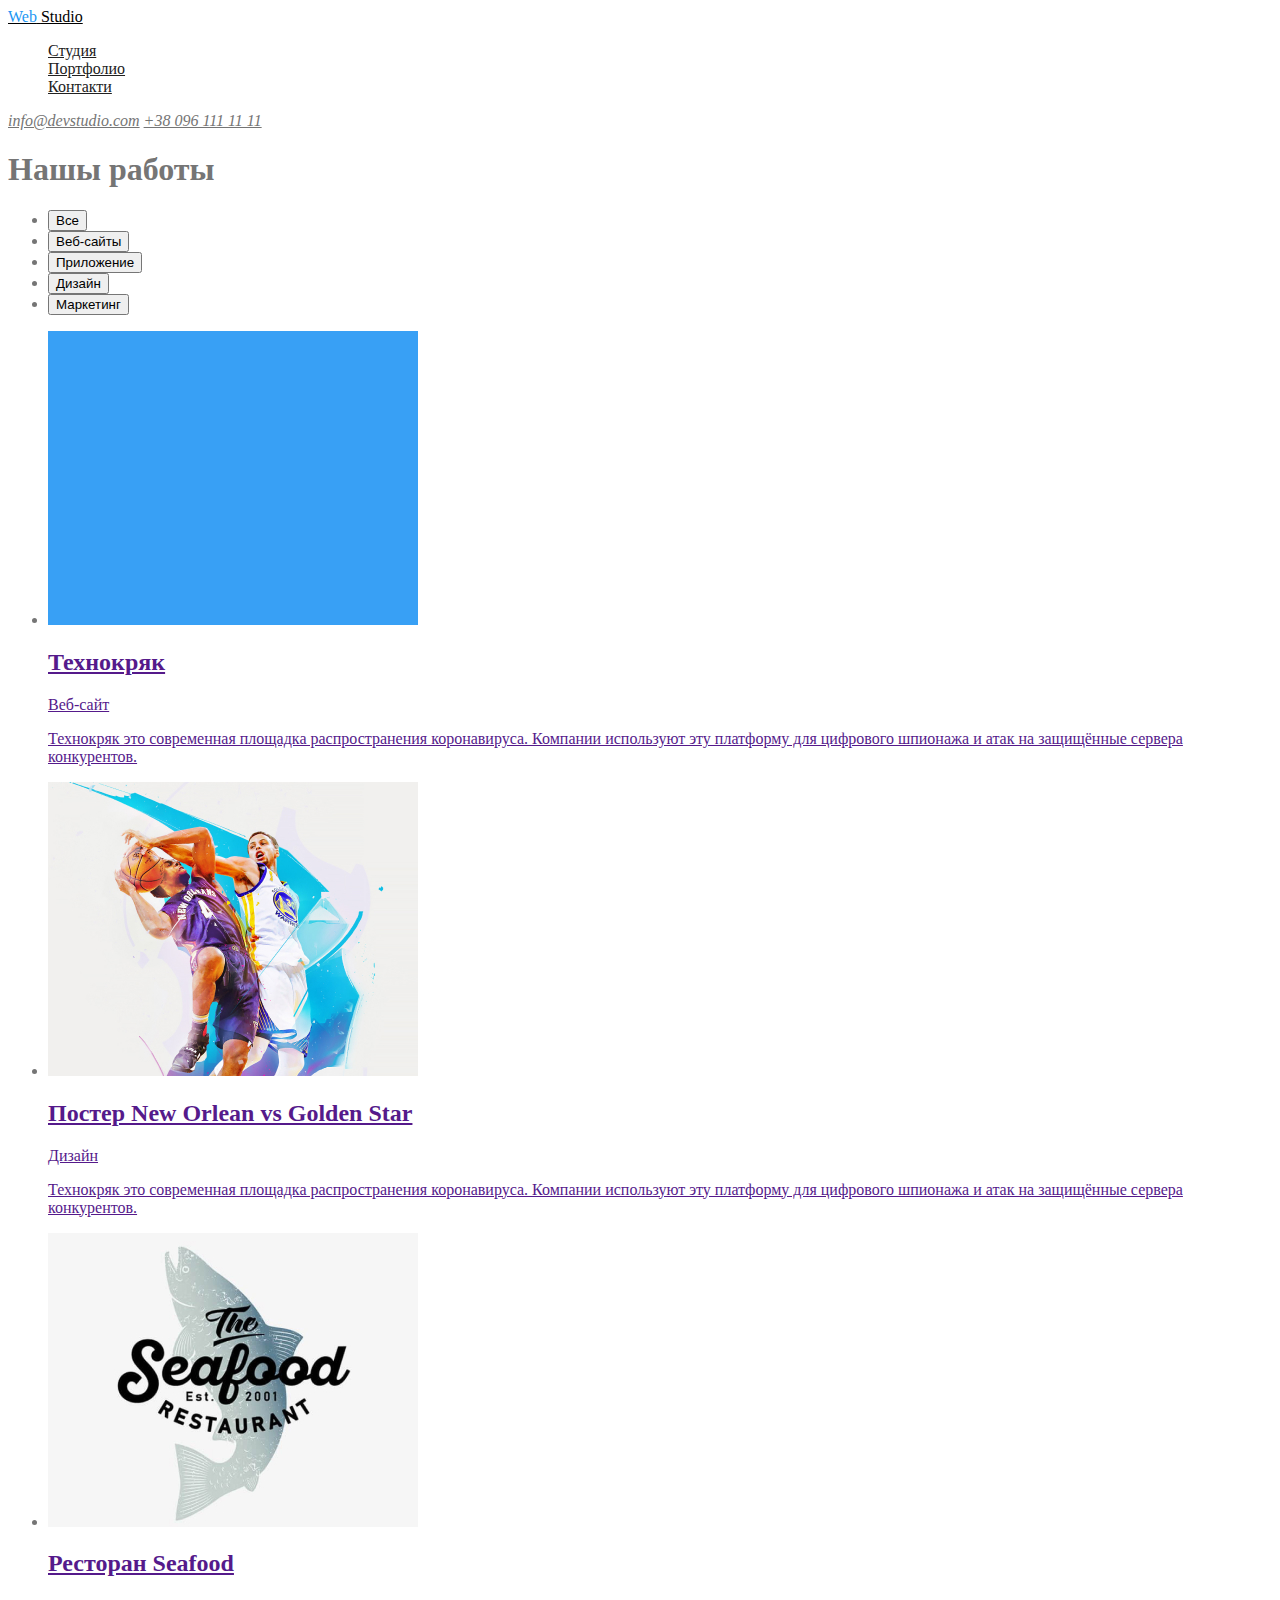
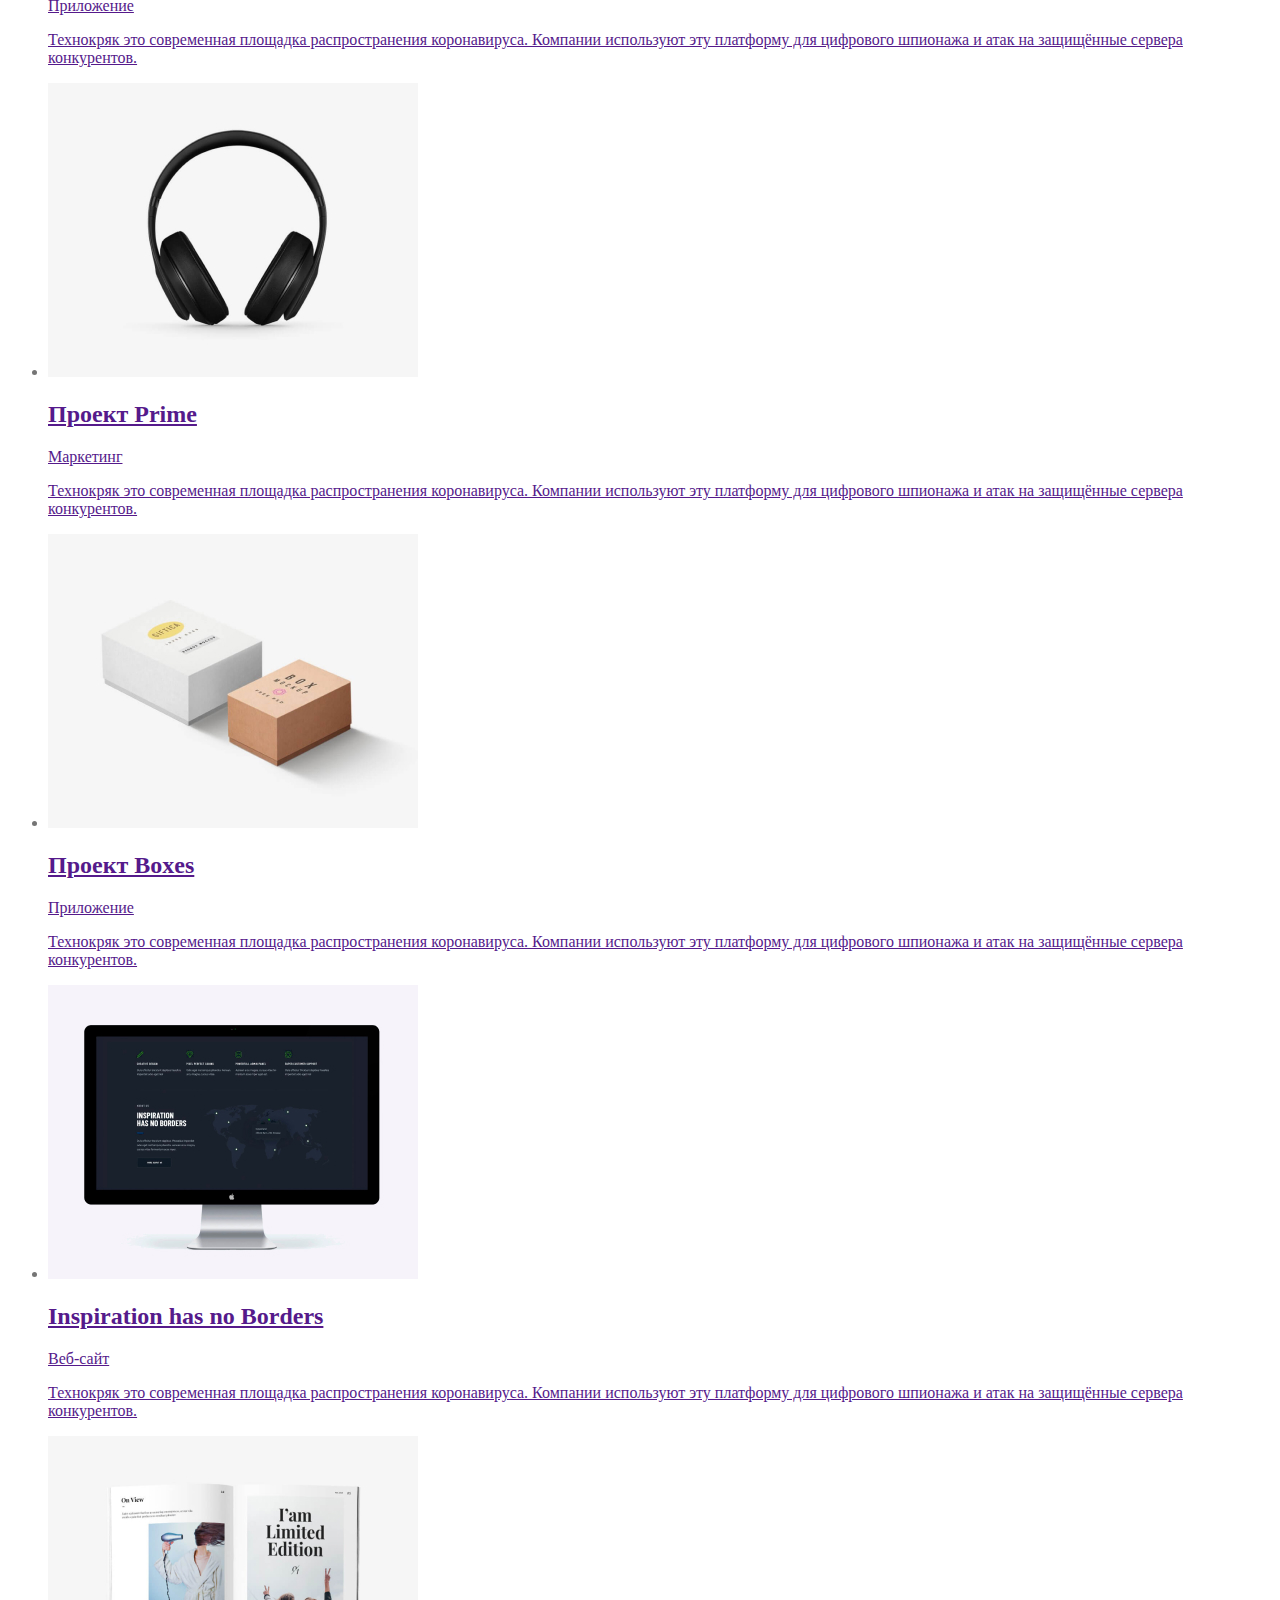
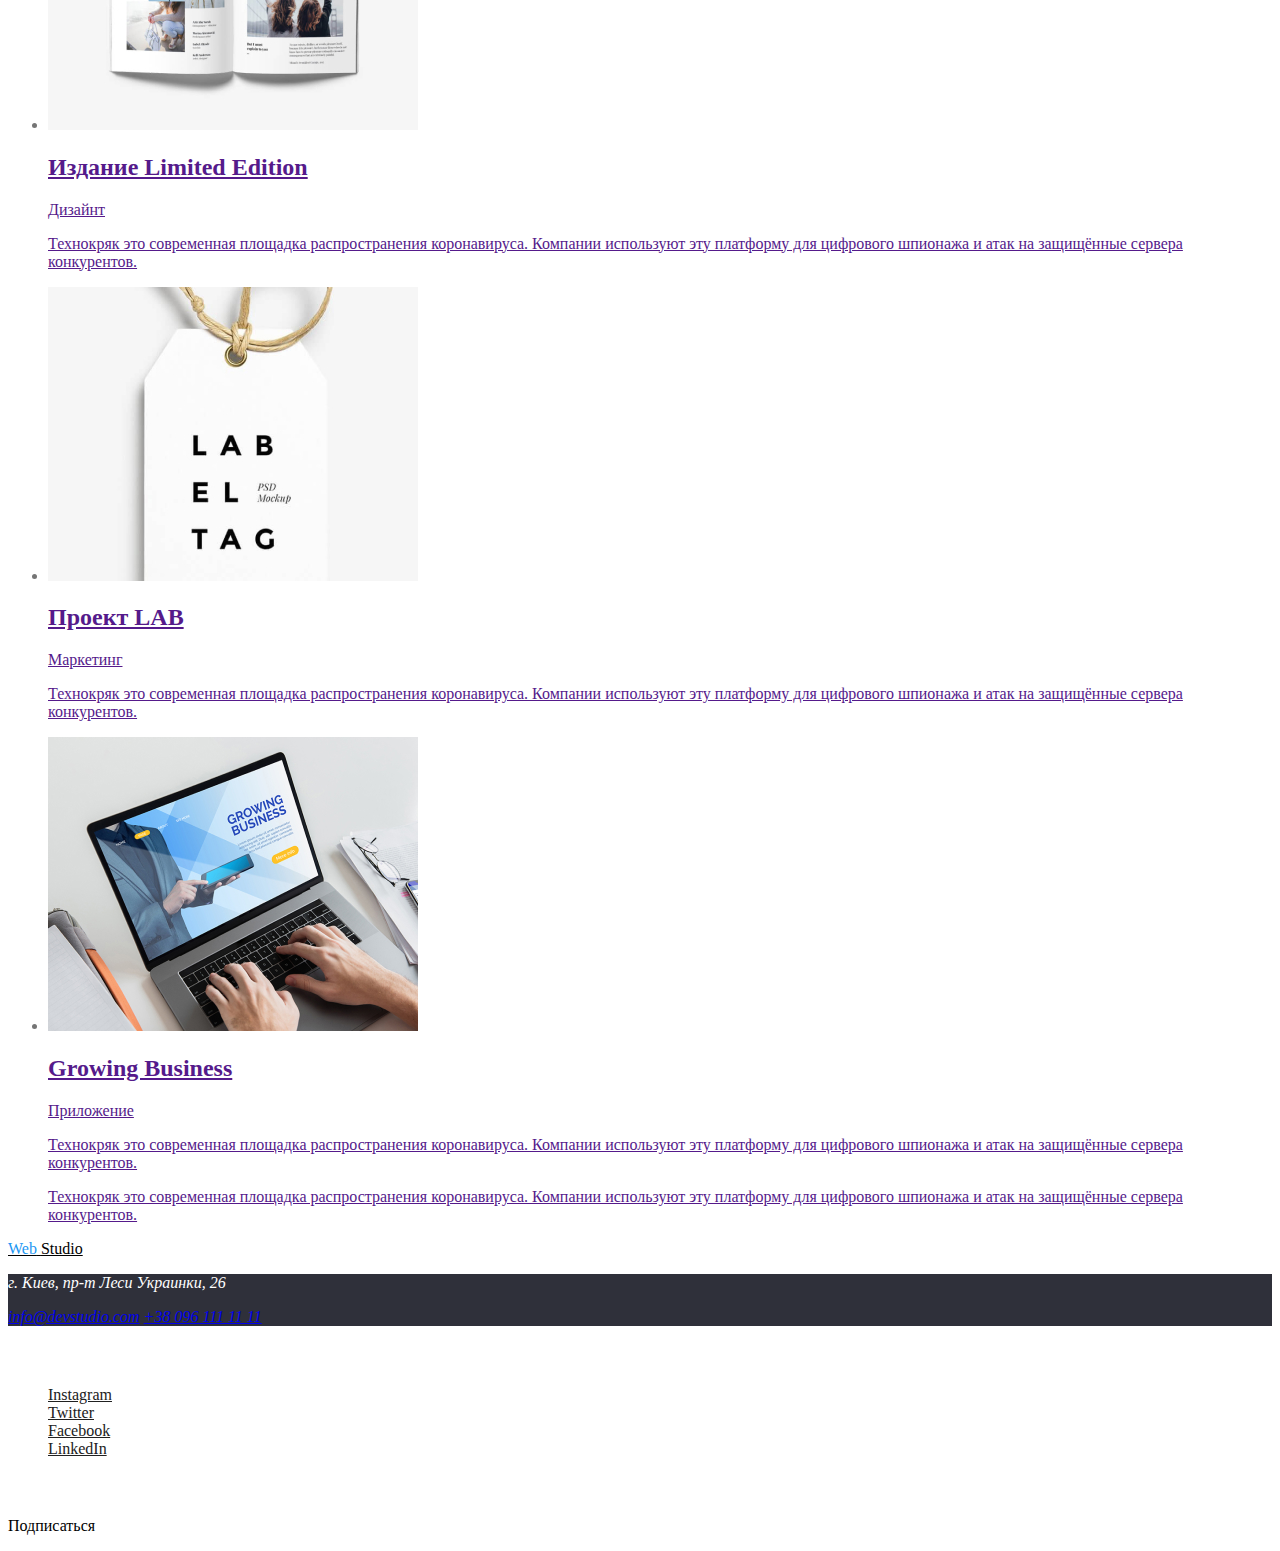
==== commit 551c678d: "завершення кольору" ====
--- a/portfolio.html
+++ b/portfolio.html
@@ -9,10 +9,13 @@
 <body>
     <header>
         <nav>
-            <a href="./index.html" class="logo">Web Studio</a>
+            <a href="./index.html" class="logo">
+                <span class="logo-blue">Web</span>
+                <span class="logo-black">Studio</span>
+            </a>
             <ul class="site-nav list">
-                <li><a href="./index.html" class="link">Студия</a></li>
-                <li><a href="./portfolio.html" class="link current">Портфолио</a></li>
+                <li><a href="" class="link current">Студия</a></li>
+                <li><a href="./portfolio.html" class="link">Портфолио</a></li>
                 <li><a href="" class="link">Контакти</a></li>
             </ul>
         </nav>
@@ -109,21 +112,25 @@
             </ul>
         </section>
     </main>
-    <footer>
-        <a href="">Web Studio</a>
-        <address>
-            <p>г. Киев, пр-т Леси Украинки, 26</p>
-            <a href="mailto:info@devstudio.com">info@devstudio.com</a>
-            <a href="tel:+38096111111">+38 096 111 11 11</a>
+    <footer class="fooetr">
+        <a href="./index.html" class="logo">
+            <span class="logo-blue">Web</span>
+            <span class="logo-black">Studio</span>
+        </a>
+        <address class="footer">
+            <p class="footer-address">г. Киев, пр-т Леси Украинки, 26</p>
+            <a href="mailto:info@devstudio.com" class="footer-contact">info@devstudio.com</a>
+            <a href="tel:+38096111111" class="footer-contact">+38 096 111 11 11</a>
         </address>
-        <h3>Присоединяйтесь</h3>
-        <ul>
-            <li><a href="">Instagram</a></li>
-            <li><a href="">Twitter</a></li>
-            <li><a href="">Facebook</a></li>
-            <li><a href="">LinkedIn</a></li> 
+        <h3 class="footer-title">Присоединяйтесь</h3>
+        <ul class="site-nav list">
+            <li><a href="" class="link">Instagram</a></li>
+            <li><a href="" class="link">Twitter</a></li>
+            <li><a href="" class="link">Facebook</a></li>
+            <li><a href="" class="link">LinkedIn</a></li> 
         </ul>
-        <h3>Подпишитесь на рассылку</h3> 
+        <h3 class="footer-title">Подпишитесь на рассылку</h3>
+        <p class="button">Подписаться</p>
     </footer>
 </body>
 </html>--- a/css/styles.css
+++ b/css/styles.css
@@ -5,7 +5,7 @@
     --primary-bg-color: #000000;
 }
 
-
+/*Стили для index.html*/
 body {
     background:#FFFFFF;
     color: #757575;
@@ -16,6 +16,14 @@
 }
 .logo {
     color: black;
+}
+
+.logo-blue {
+    color: #2196F3;
+}
+
+.logo-black {
+    color: #000000;
 }
 
 .site-nav .link {
@@ -70,5 +78,21 @@
 
 .section-cod {
     color: #FFFFFF;
-    background: rgba(47, 48, 58, 0.8;
+    background: rgba(47, 48, 58, 0.8);
 }
+
+.footer {
+    color: #ffffff;
+    background: #2F303A;
+}
+
+.footer-address {
+    color: #ffffff;
+}
+footer-contact {
+    color: #FFFFFF;
+}
+
+.footer-title {
+    color: #FFFFFF;
+}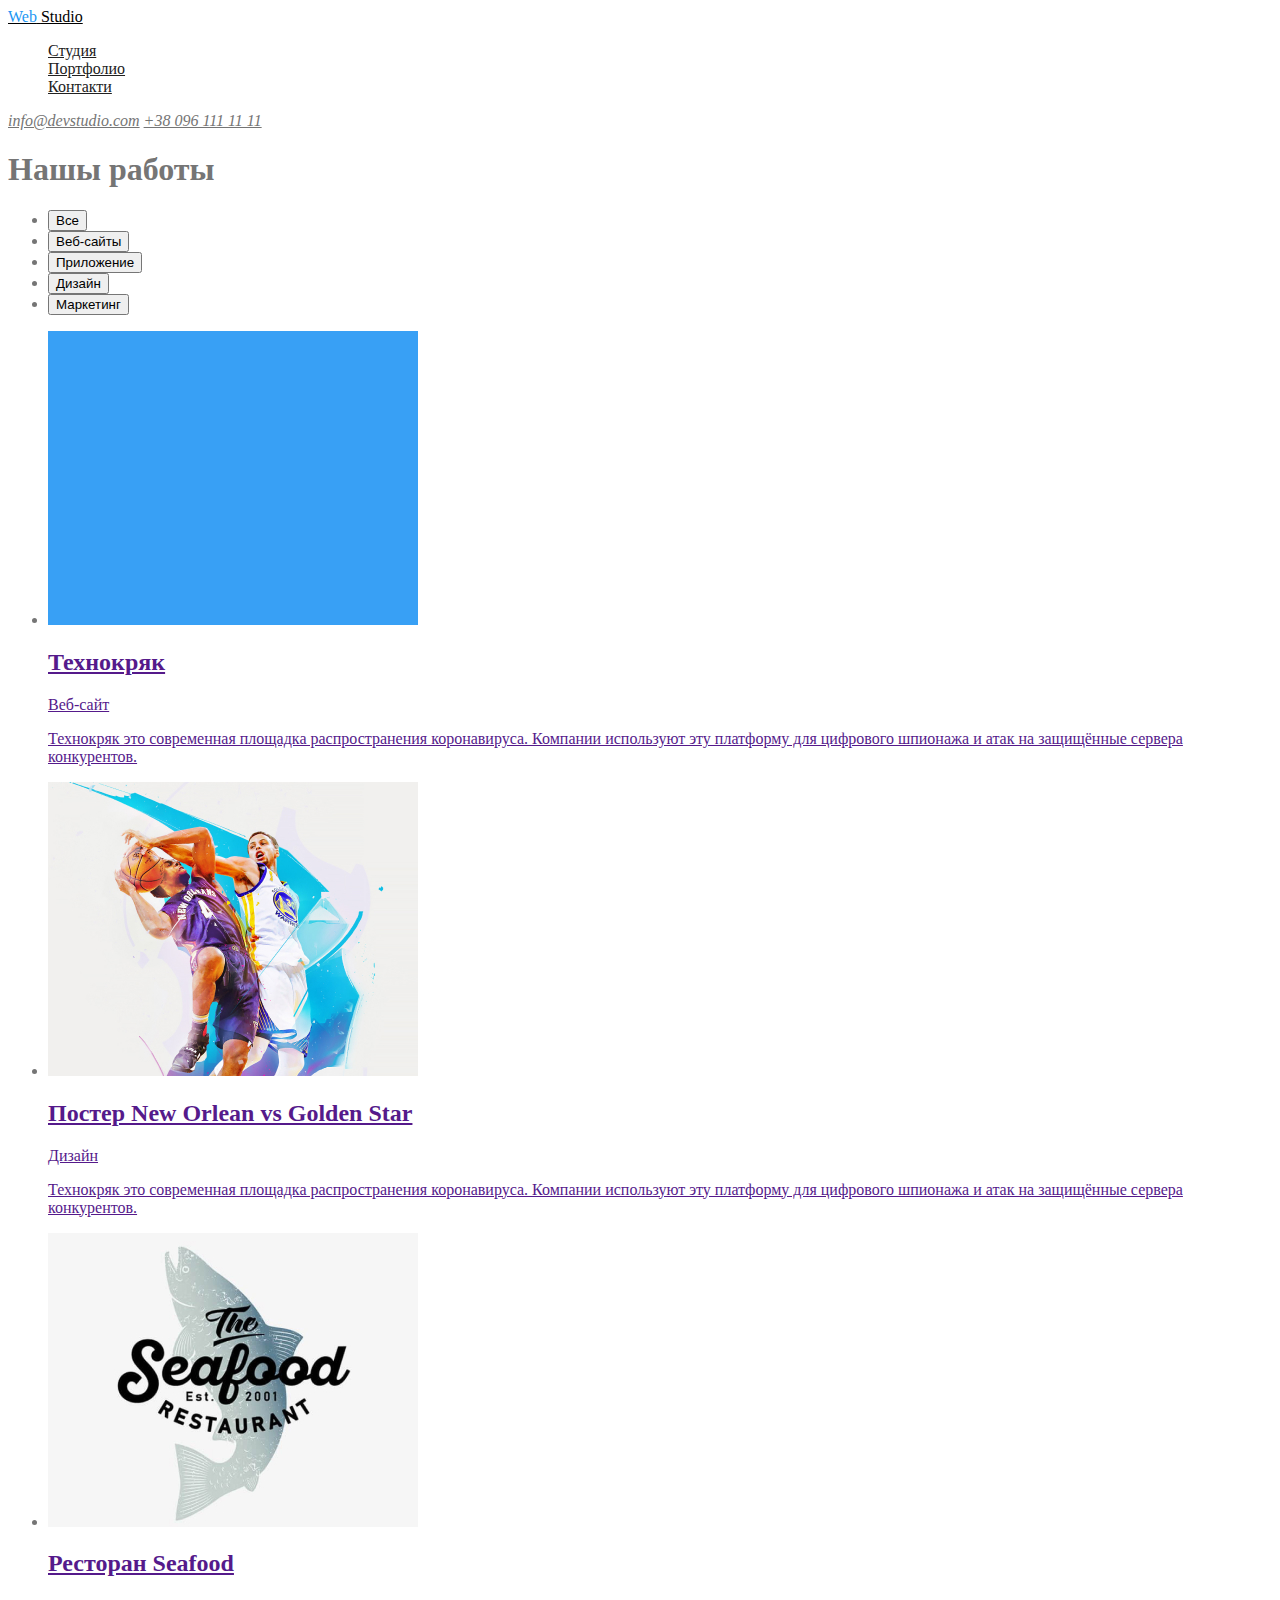
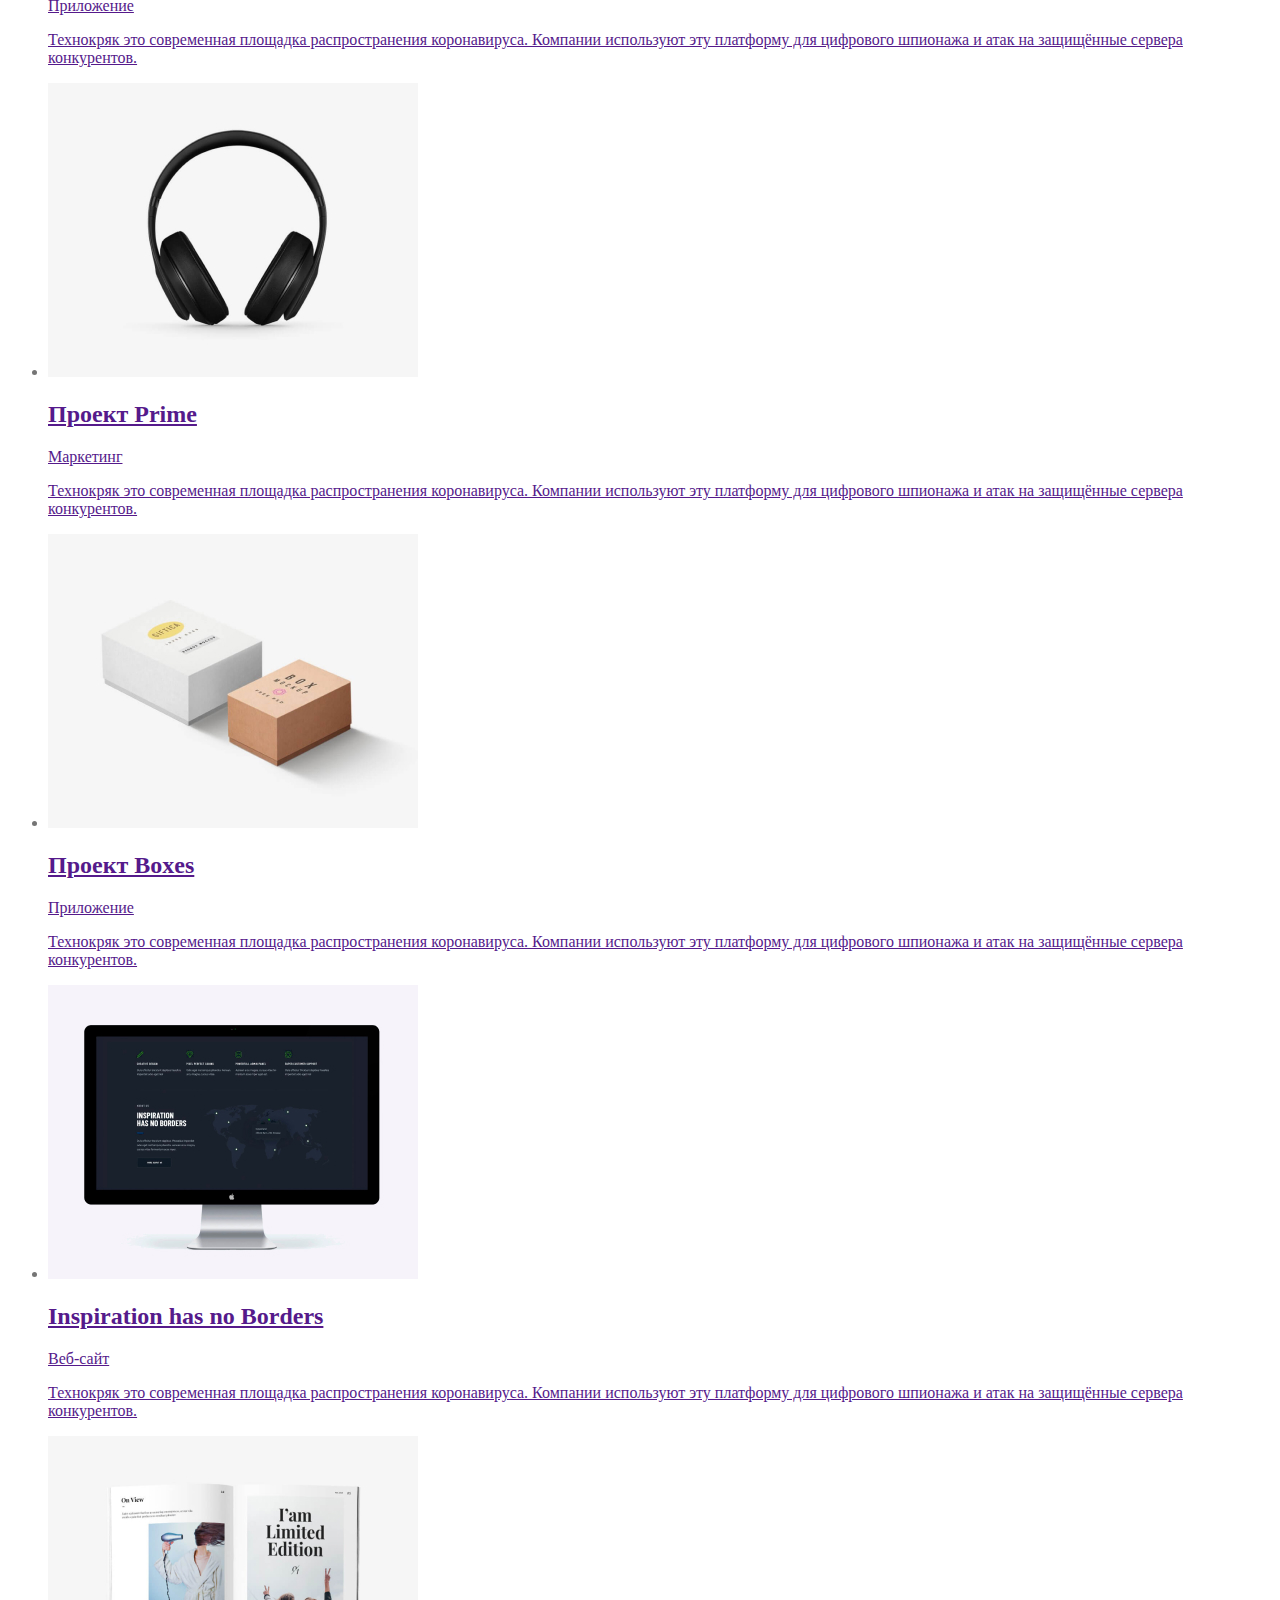
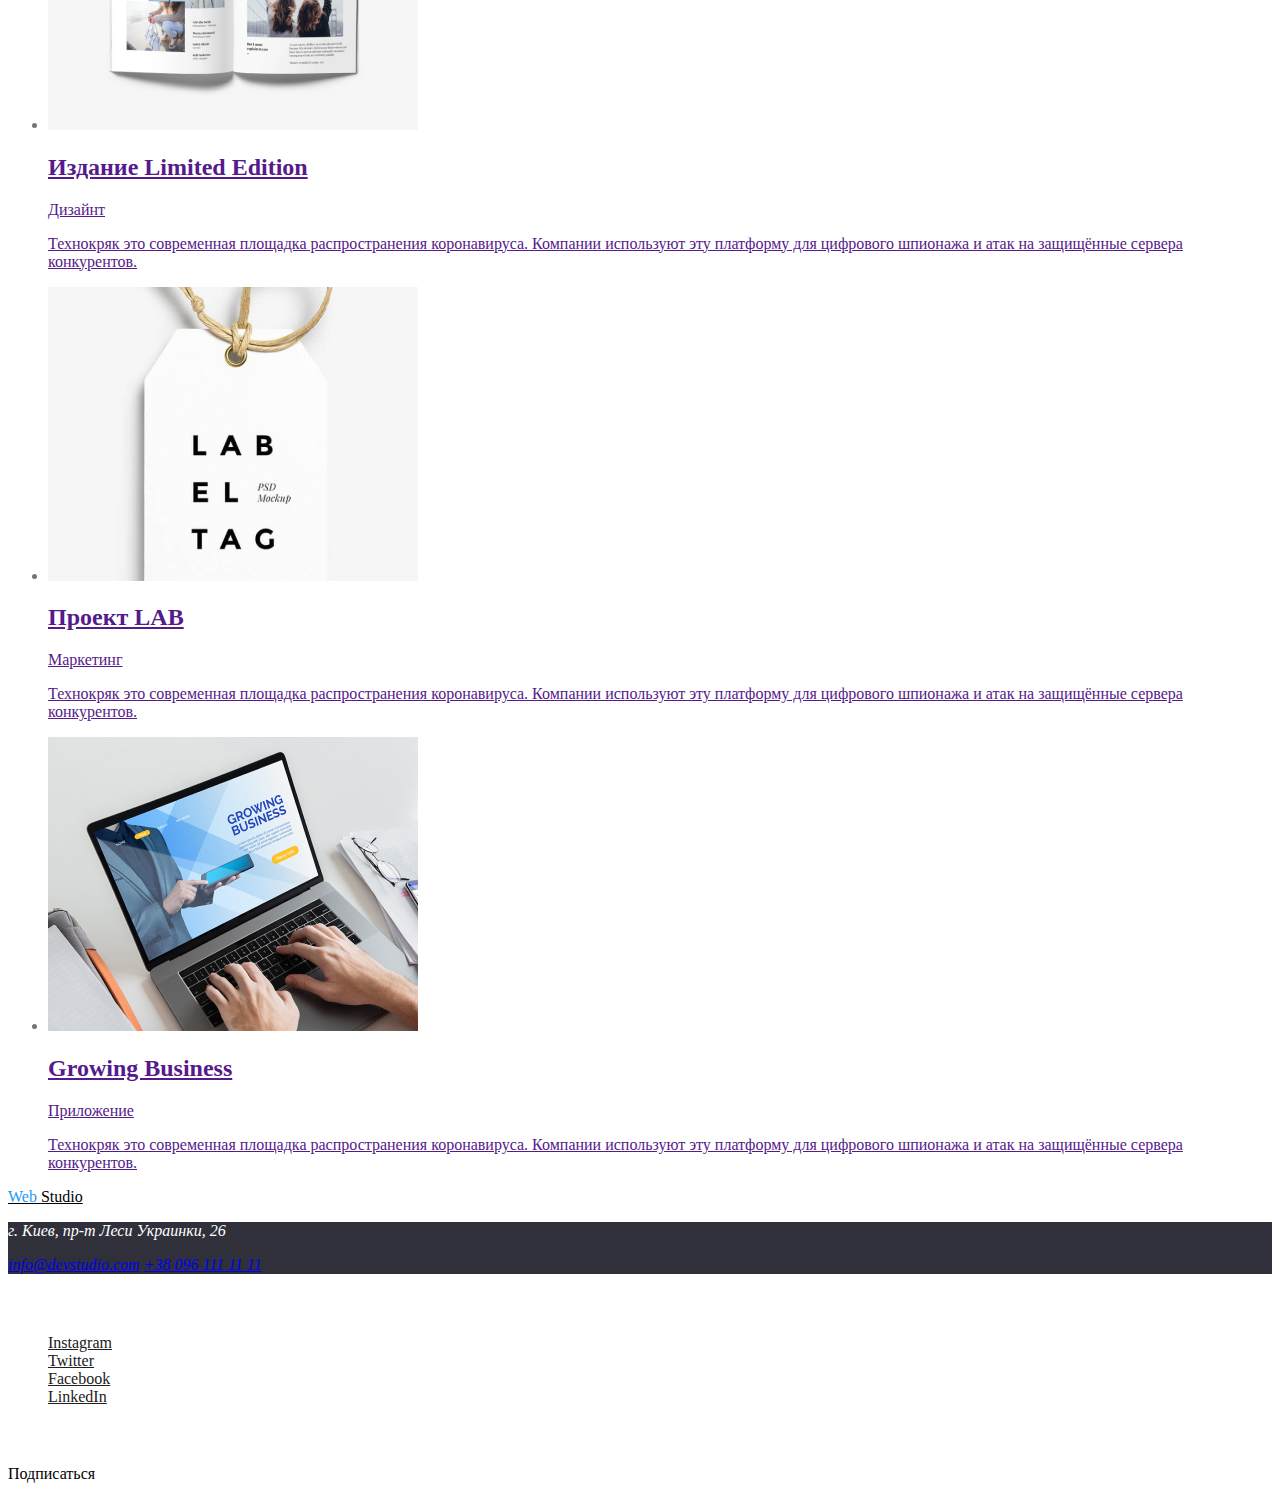
==== commit 32a0664a: "Корективи" ====
--- a/portfolio.html
+++ b/portfolio.html
@@ -106,7 +106,7 @@
                     <img src="./images/img9.jpg" alt="">
                     <h2>Growing Business</h2>
                     <p>Приложение</p>
-                    <p class="text">Технокряк это современная площадка распространения коронавируса. Компании используют эту платформу для цифрового шпионажа и атак на защищённые сервера конкурентов.</p><p>Технокряк это современная площадка распространения коронавируса. Компании используют эту платформу для цифрового шпионажа и атак на защищённые сервера конкурентов.</p>
+                    <p class="text">Технокряк это современная площадка распространения коронавируса. Компании используют эту платформу для цифрового шпионажа и атак на защищённые сервера конкурентов.</p>
                     </a>
                 </li>
             </ul>
--- a/css/styles.css
+++ b/css/styles.css
@@ -61,6 +61,12 @@
     background: #2196F3;
     color: #ffffff;
 }
+
+.button.secondary {
+    color: #2196F3;
+    background-color: #ffffff;
+}
+
 .section-title {
     color: #212121;
 }
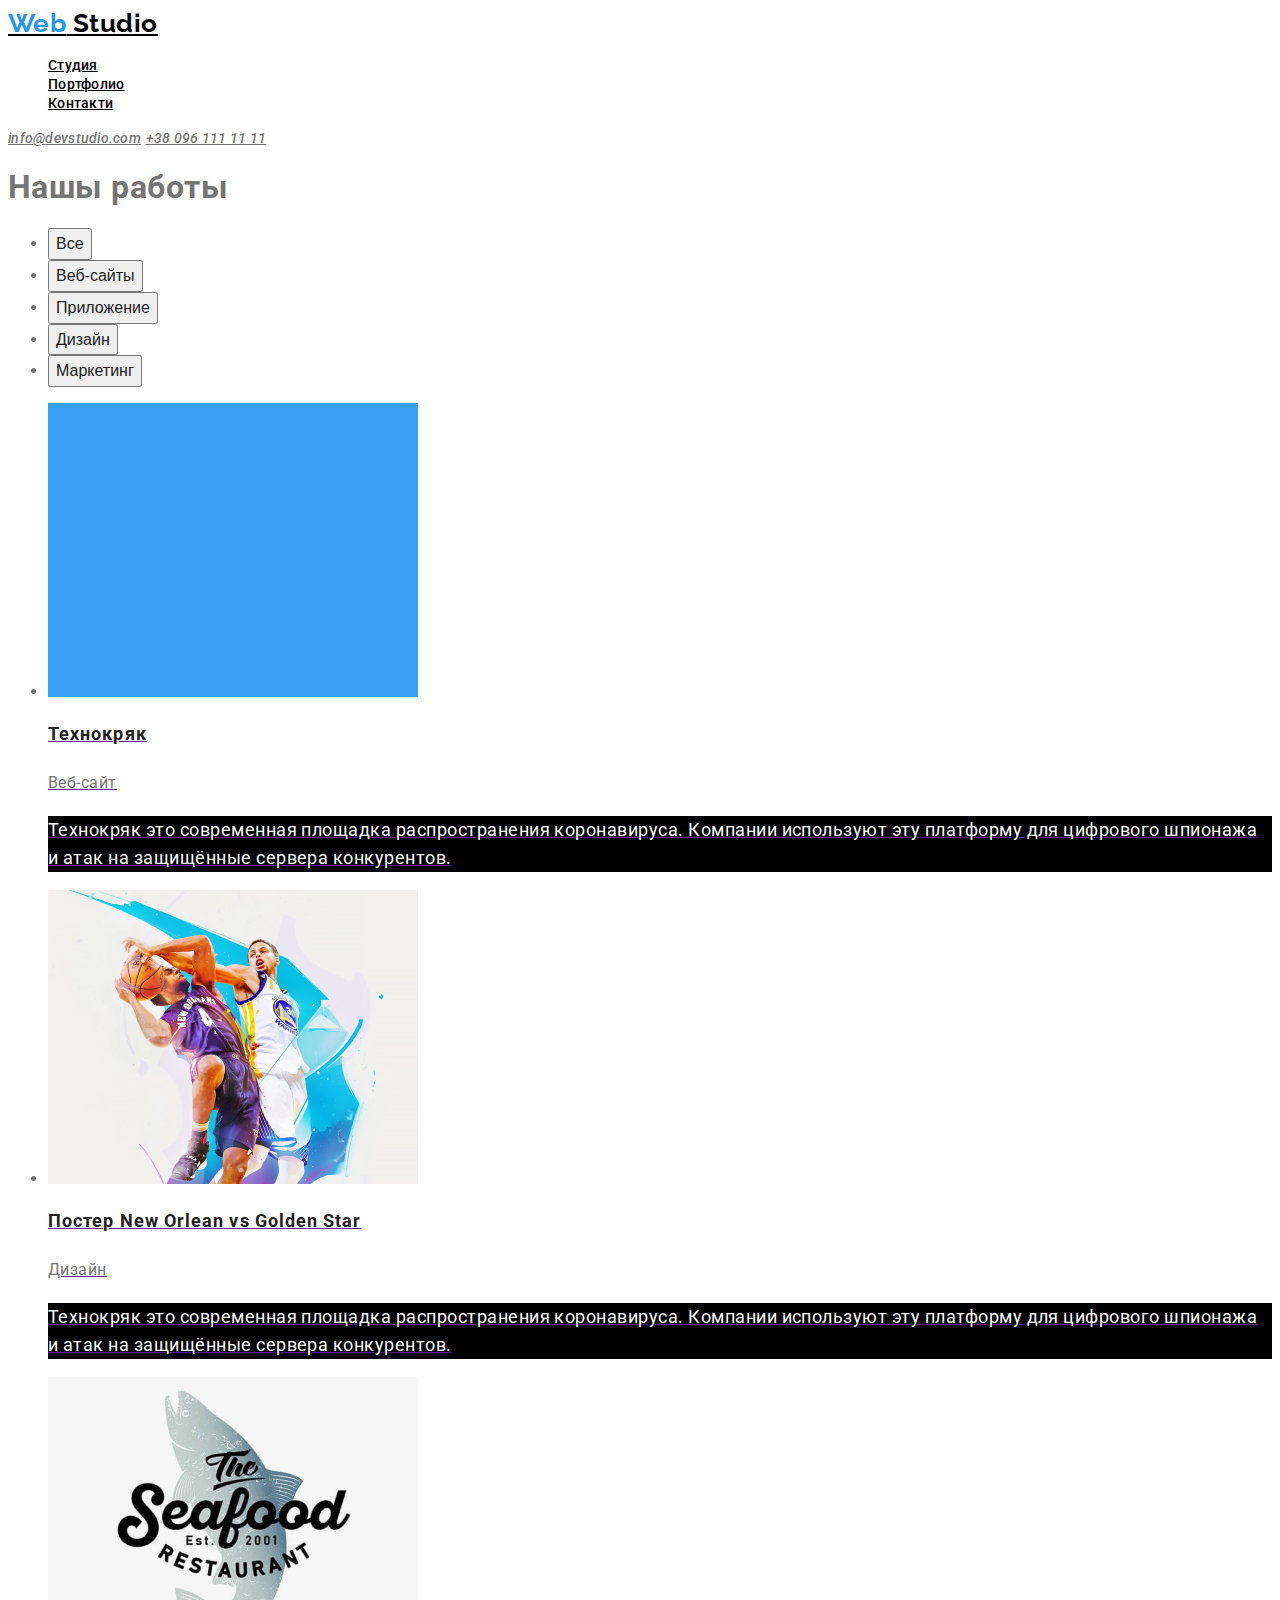
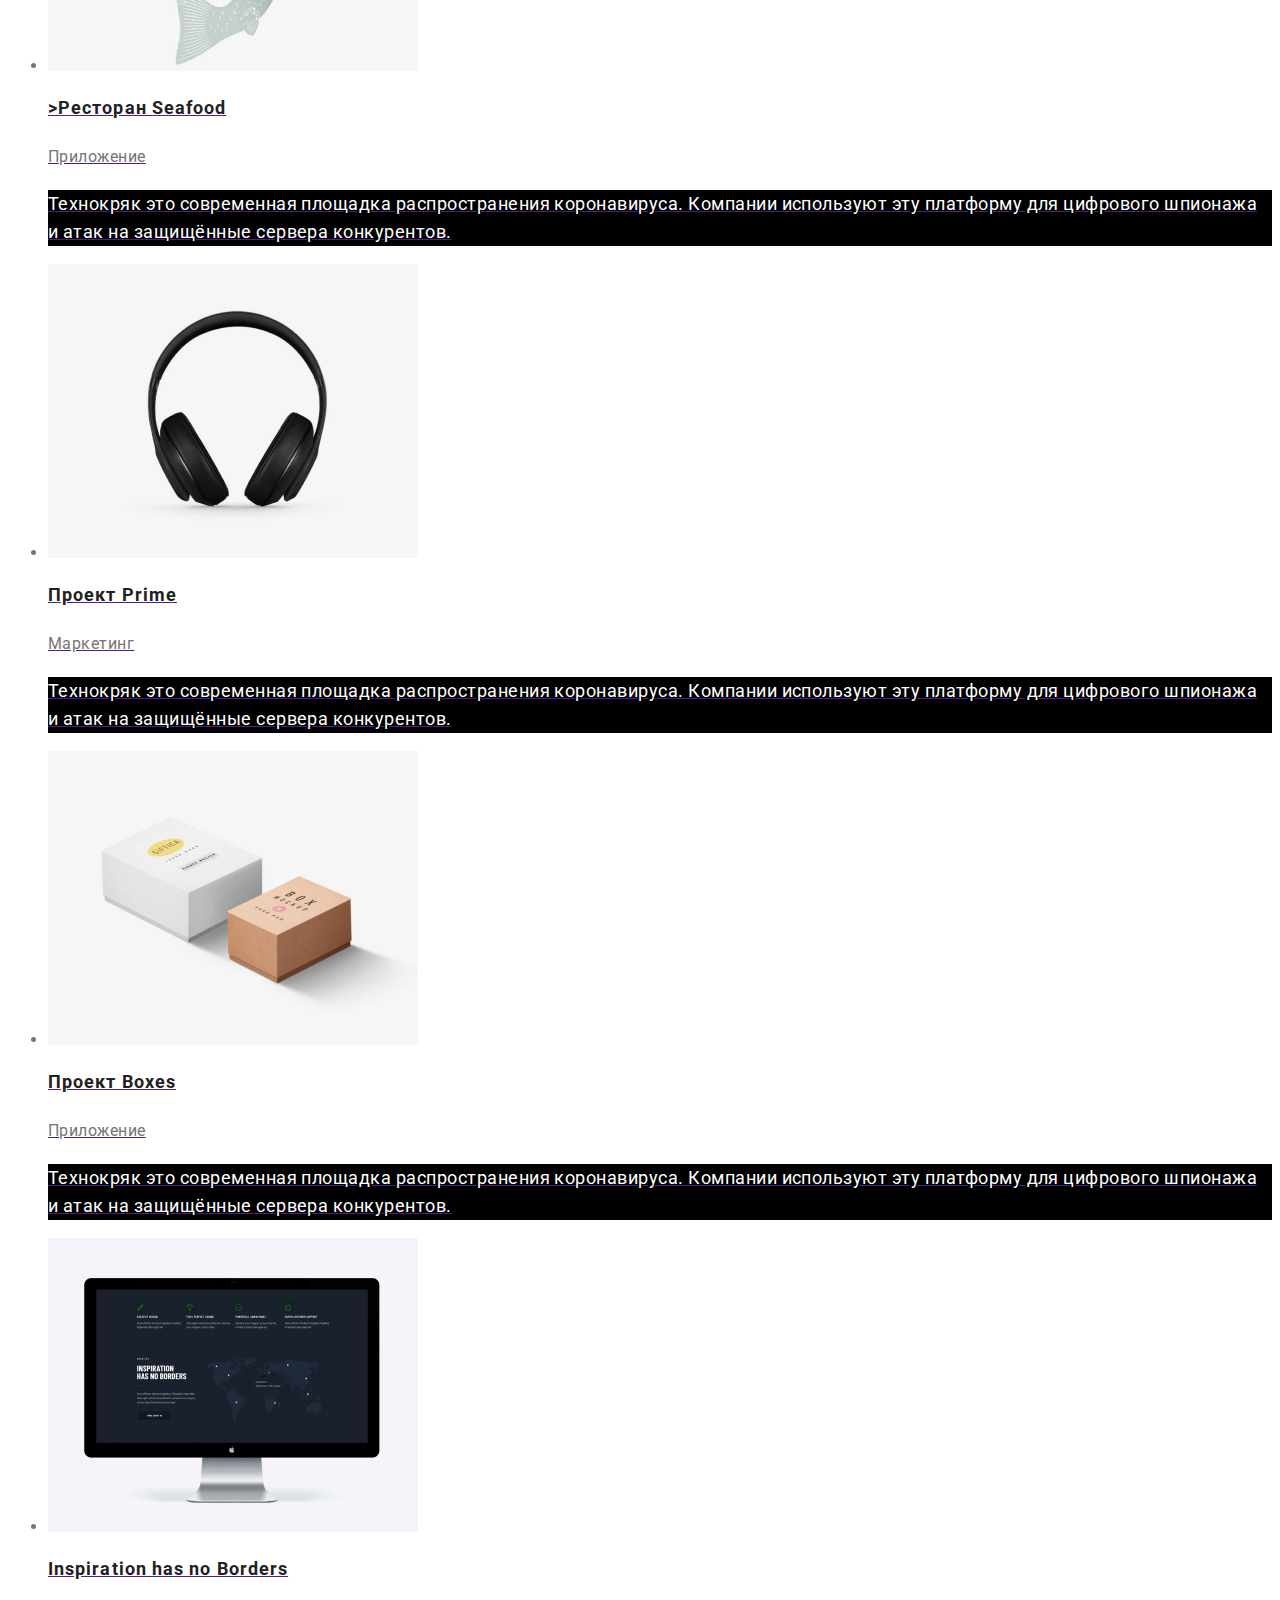
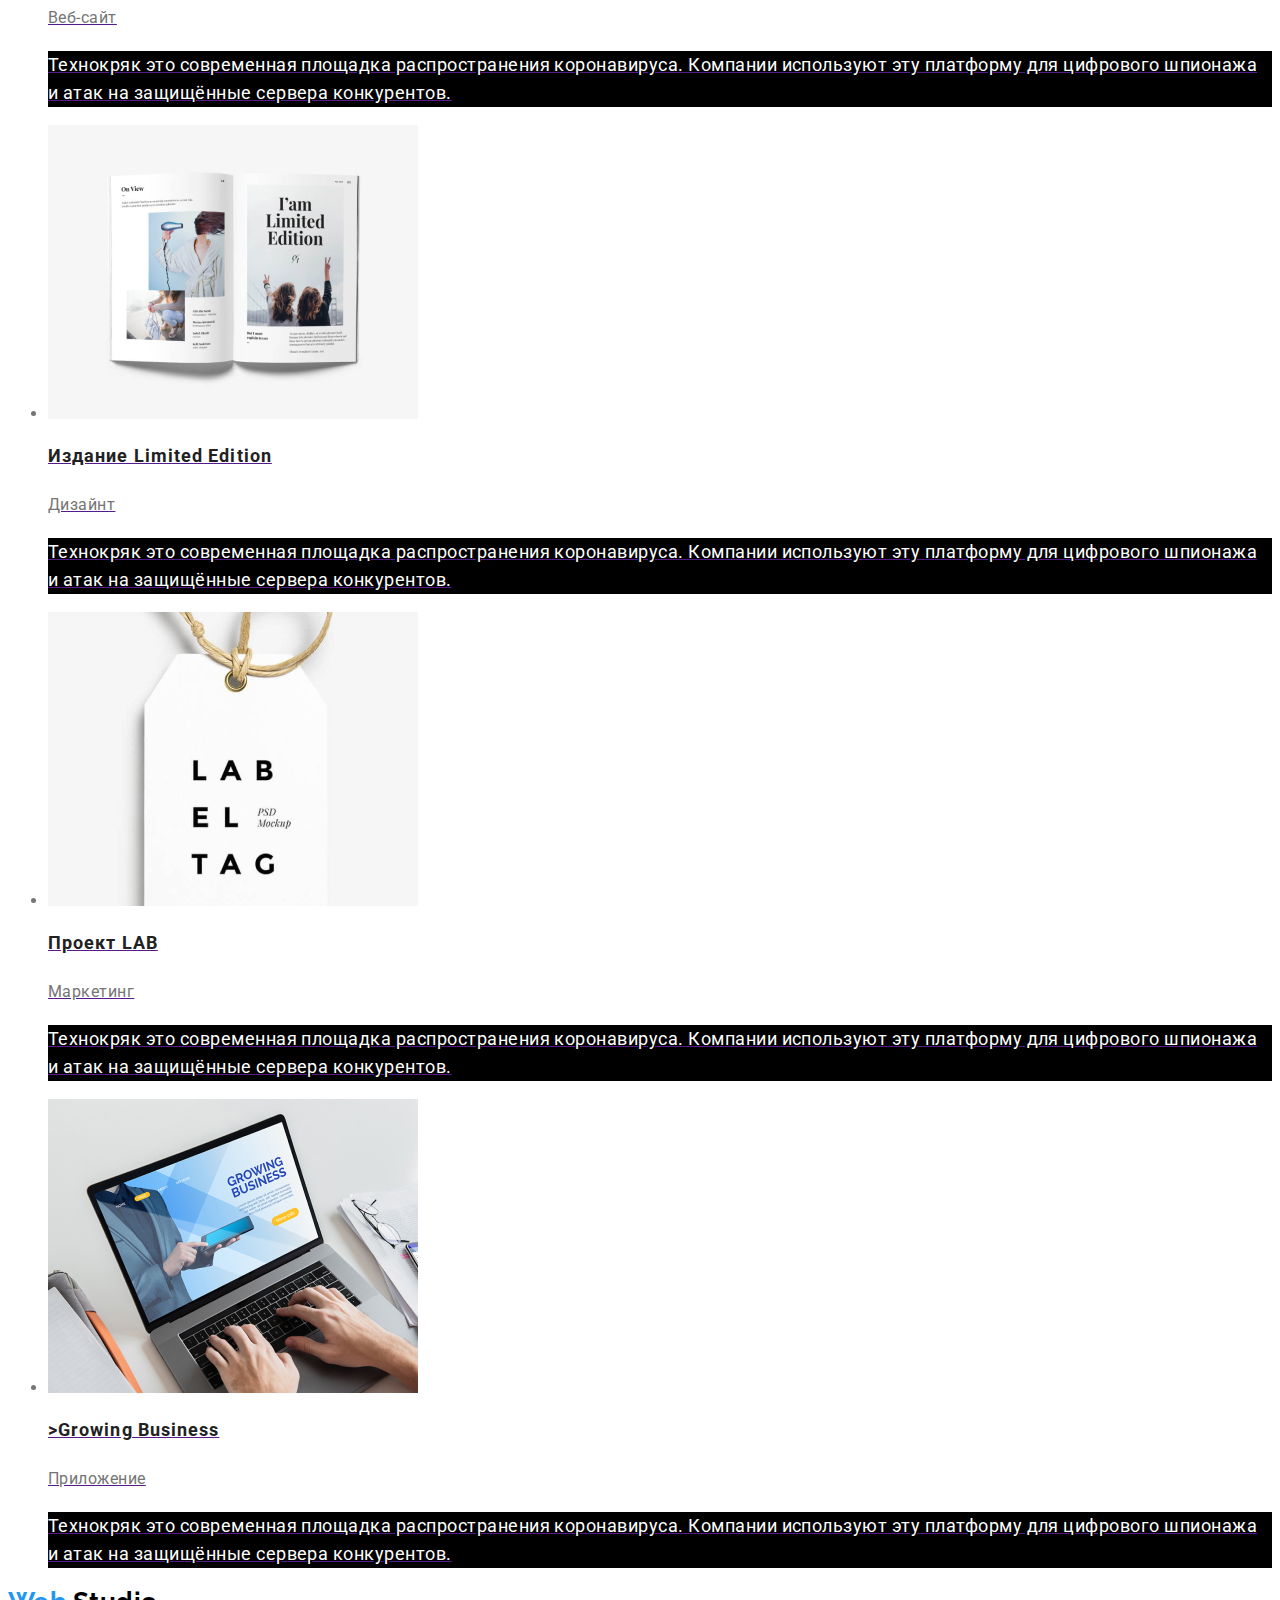
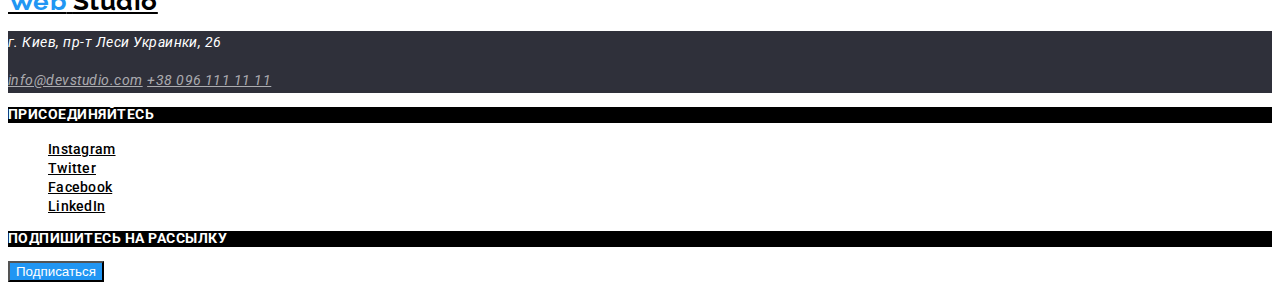
==== commit bebb6f19: "Доробив оформлення кольору та тексту." ====
--- a/portfolio.html
+++ b/portfolio.html
@@ -3,7 +3,8 @@
 <head>
     <meta charset="UTF-8">
     <meta name="viewport" content="width=device-width, initial-scale=1.0">
-    <title>Портфолио</title>
+    <title>Document</title>
+    <link href="https://fonts.googleapis.com/css2?family=Raleway:wght@700&family=Roboto:wght@400;500;700;900&display=swap" rel="stylesheet">
     <link rel="stylesheet" href="./css/styles.css">
 </head>
 <body>
@@ -14,7 +15,7 @@
                 <span class="logo-black">Studio</span>
             </a>
             <ul class="site-nav list">
-                <li><a href="" class="link current">Студия</a></li>
+                <li><a href="./index.html" class="link current">Студия</a></li>
                 <li><a href="./portfolio.html" class="link">Портфолио</a></li>
                 <li><a href="" class="link">Контакти</a></li>
             </ul>
@@ -26,86 +27,86 @@
     </header>
     <main>
         <section class="section">
-            <h1>Нашы работы</h1>
+            <h1 class="work">Нашы работы</h1>
             <nav>
                 <ul>
-                    <li><button type="button">Все</button></li>
-                    <li><button type="button">Веб-сайты</button></li>
-                    <li><button type="button">Приложение</button></li>
-                    <li><button type="button">Дизайн</button></li>
-                    <li><button type="button">Маркетинг</button></li>
+                    <li><button type="button" class="work-button">Все</button></li>
+                    <li><button type="button" class="work-button">Веб-сайты</button></li>
+                    <li><button type="button" class="work-button">Приложение</button></li>
+                    <li><button type="button" class="work-button">Дизайн</button></li>
+                    <li><button type="button" class="work-button">Маркетинг</button></li>
                 </ul>
             </nav>
             <ul>
                 <li>
                     <a href="">
                     <img src="./images/img1.jpg" alt="">
-                    <h2>Технокряк</h2>
-                    <p>Веб-сайт</p>
+                    <h2 class="work-title">Технокряк</h2>
+                    <p class="work-name">Веб-сайт</p>
                     <p class="text">Технокряк это современная площадка распространения коронавируса. Компании используют эту платформу для цифрового шпионажа и атак на защищённые сервера конкурентов.</p>                               
                     </a>
                 </li>
                 <li>
                     <a href="">
                     <img src="./images/img2.jpg" alt="">
-                    <h2>Постер New Orlean vs Golden Star</h2>
-                    <p>Дизайн</p>
+                    <h2 class="work-title">Постер New Orlean vs Golden Star</h2>
+                    <p class="work-name">Дизайн</p>
                     <p class="text">Технокряк это современная площадка распространения коронавируса. Компании используют эту платформу для цифрового шпионажа и атак на защищённые сервера конкурентов.</p>          
                     </a>
                 </li>
                 <li>
                     <a href="">
                     <img src="./images/img3.jpg" alt="">
-                    <h2>Ресторан Seafood</h2>
-                    <p>Приложение</p>
+                    <h2 class="work-title">>Ресторан Seafood</h2>
+                    <p class="work-name">Приложение</p>
                     <p class="text">Технокряк это современная площадка распространения коронавируса. Компании используют эту платформу для цифрового шпионажа и атак на защищённые сервера конкурентов.</p>           
                     </a>
                 </li>
                 <li>
                     <a href="">
                     <img src="./images/img4.jpg" alt="">
-                    <h2>Проект Prime</h2>
-                    <p>Маркетинг</p>
+                    <h2 class="work-title">Проект Prime</h2>
+                    <p class="work-name">Маркетинг</p>
                     <p class="text">Технокряк это современная площадка распространения коронавируса. Компании используют эту платформу для цифрового шпионажа и атак на защищённые сервера конкурентов.</p>          
                     </a>
                 </li>
                 <li>
                     <a href="">
                     <img src="./images/img5.jpg" alt="">
-                    <h2>Проект Boxes</h2>
-                    <p>Приложение</p>
+                    <h2 class="work-title">Проект Boxes</h2>
+                    <p class="work-name">Приложение</p>
                     <p class="text">Технокряк это современная площадка распространения коронавируса. Компании используют эту платформу для цифрового шпионажа и атак на защищённые сервера конкурентов.</p>           
                     </a>
                 </li>
                 <li>
                     <a href="">
                     <img src="./images/img6.jpg" alt="">
-                    <h2>Inspiration has no Borders</h2>
-                    <p>Веб-сайт</p>
+                    <h2 class="work-title">Inspiration has no Borders</h2>
+                    <p class="work-name">Веб-сайт</p>
                     <p class="text">Технокряк это современная площадка распространения коронавируса. Компании используют эту платформу для цифрового шпионажа и атак на защищённые сервера конкурентов.</p>             
                     </a>
                 </li>
                 <li>
                     <a href="">
                     <img src="./images/img7.jpg" alt="">
-                    <h2>Издание Limited Edition</h2>
-                    <p>Дизайнт</p>
+                    <h2 class="work-title">Издание Limited Edition</h2>
+                    <p class="work-name">Дизайнт</p>
                     <p class="text">Технокряк это современная площадка распространения коронавируса. Компании используют эту платформу для цифрового шпионажа и атак на защищённые сервера конкурентов.</p>           
                     </a>
                 </li>
                 <li>
                     <a href="">
                     <img src="./images/img8.jpg" alt="">
-                    <h2>Проект LAB</h2>
-                    <p>Маркетинг</p>
+                    <h2 class="work-title">Проект LAB</h2>
+                    <p class="work-name">Маркетинг</p>
                     <p class="text">Технокряк это современная площадка распространения коронавируса. Компании используют эту платформу для цифрового шпионажа и атак на защищённые сервера конкурентов.</p>           
                     </a>
                 </li>
                 <li>
                     <a href="">
                     <img src="./images/img9.jpg" alt="">
-                    <h2>Growing Business</h2>
-                    <p>Приложение</p>
+                    <h2 class="work-title">>Growing Business</h2>
+                    <p class="work-name">Приложение</p>
                     <p class="text">Технокряк это современная площадка распространения коронавируса. Компании используют эту платформу для цифрового шпионажа и атак на защищённые сервера конкурентов.</p>
                     </a>
                 </li>
@@ -130,7 +131,7 @@
             <li><a href="" class="link">LinkedIn</a></li> 
         </ul>
         <h3 class="footer-title">Подпишитесь на рассылку</h3>
-        <p class="button">Подписаться</p>
+        <button type="button" class="button">Подписаться</button>
     </footer>
 </body>
 </html>--- a/css/styles.css
+++ b/css/styles.css
@@ -9,13 +9,20 @@
 body {
     background:#FFFFFF;
     color: #757575;
+    font-family: Roboto; sans-serif;
+    letter-spacing: 0.03em;
 }
 
 .list {
     list-style: none;
 }
+
 .logo {
     color: black;
+    font-family: Raleway;
+    font-weight: bold;
+    font-size: 26px;
+    line-height: 1.19;
 }
 
 .logo-blue {
@@ -27,7 +34,11 @@
 }
 
 .site-nav .link {
-    color: #212121;
+    color: #000000;
+    font-weight: 500;
+    font-size: 14px;
+    line-height: 1.14x;
+    letter-spacing: 0.02em;
 }
 
 .site-nav .link:hover,
@@ -38,8 +49,14 @@
 .site-nav .link .current {
     color: #2196F3;
 }
+
 .contact {
     color: #757575;
+    font-family: Roboto;
+    font-weight: 500;
+    font-size: 14px;
+    line-height: 1.14;
+    letter-spacing: 0.02em;
 }
 
 .contact:hover,
@@ -47,44 +64,72 @@
     color: #2196F3;
 }
 
-.hero-title{
-    background:  rgba(47, 48, 58, 0.8);
-    color: #FFFFFF;
+.hero-title {
+    color: #FFFFFF;
+    background: rgba(47, 48, 58, 0.8);
+    font-weight: 900;
+    font-size: 44px;
+    line-height: 1.36;
+    text-align: center;
+    letter-spacing: 0.06em;
+    text-transform: uppercase;
 }
 
 .button {
-    color: #000000;
+    color: #ffffff;
+    background-color:  #2196F3;
+}
+
+.button.primary {
+    color: #ffffff;
+    background: #2196F3;
+}
+
+.button.secondary {
+    color: #2196F3;
     background-color: #ffffff;
 }
 
-.button.primary {
-    background: #2196F3;
-    color: #ffffff;
-}
-
-.button.secondary {
-    color: #2196F3;
-    background-color: #ffffff;
-}
-
 .section-title {
     color: #212121;
+    font-weight: 700;
+    font-size: 14px;
+    line-height: 1.14;
+    text-transform: uppercase;
+}
+
+.section-titles {
+    color: #212121;
+    font-weight: 700;
+    font-size: 36px;
+    line-height: 1.17;
+    text-align: center;
+}
+
+.section-text {
+    color: #757575;
+    font-weight: 400;
+    font-size: 14px;
+    line-height: 1.71;
+    font-family: Roboto;
 }
 
 .section-name {
-    color: purple;
-}
-.section-text {
-    color: #757575;
-}
-
-.section-titles {
-    color: #212121;
+    color: #212121; 
+    font-weight: 500;
+    font-size: 16px;
+    line-height: 1.19;
+    text-align: center;
 }
 
 .section-cod {
     color: #FFFFFF;
     background: rgba(47, 48, 58, 0.8);
+    font-weight: 700;
+    font-size: 14px;
+    line-height: 16px;
+    text-align: center;
+    text-transform: uppercase;
 }
 
 .footer {
@@ -93,12 +138,69 @@
 }
 
 .footer-address {
-    color: #ffffff;
-}
-footer-contact {
-    color: #FFFFFF;
+    color: #ffffff; 
+    font-weight: 400;
+    font-size: 14px;
+    line-height: 1.71;
+}
+
+.footer-contact {
+    color: rgba(255, 255, 255, 0.6);
+    font-weight: 400;
+    font-size: 14px;
+    line-height: 1.71;
+
 }
 
 .footer-title {
     color: #FFFFFF;
-}+    background: #000000;
+    font-weight: 700;
+    font-size: 14px;
+    line-height: 1.14;
+    text-transform: uppercase;
+}
+
+/*Стилистика страницы Портфолио*/
+
+.work-button {
+    color: #212121;
+    font-weight: 500;
+    font-size: 16px;
+    line-height: 1.62;
+    text-align: center;
+}
+
+.work-title {
+    color: #212121;
+    font-weight: 700;
+    font-size: 18px;
+    line-height: 2.0;
+    letter-spacing: 0.06em;
+}
+
+
+.work-name {
+    color: #757575;
+    font-weight: 400;
+    font-size: 16px;
+    line-height: 1.187;
+}
+
+.work-name {
+    color: #757575;
+    font-weight: 400;
+    font-size: 16px;
+    line-height: 1.87;  
+}
+
+.text {
+    color: #FFFFFF;
+    background: #000000;
+    font-weight: 400;
+    font-size: 18px;
+    line-height: 1.56;
+}
+
+
+
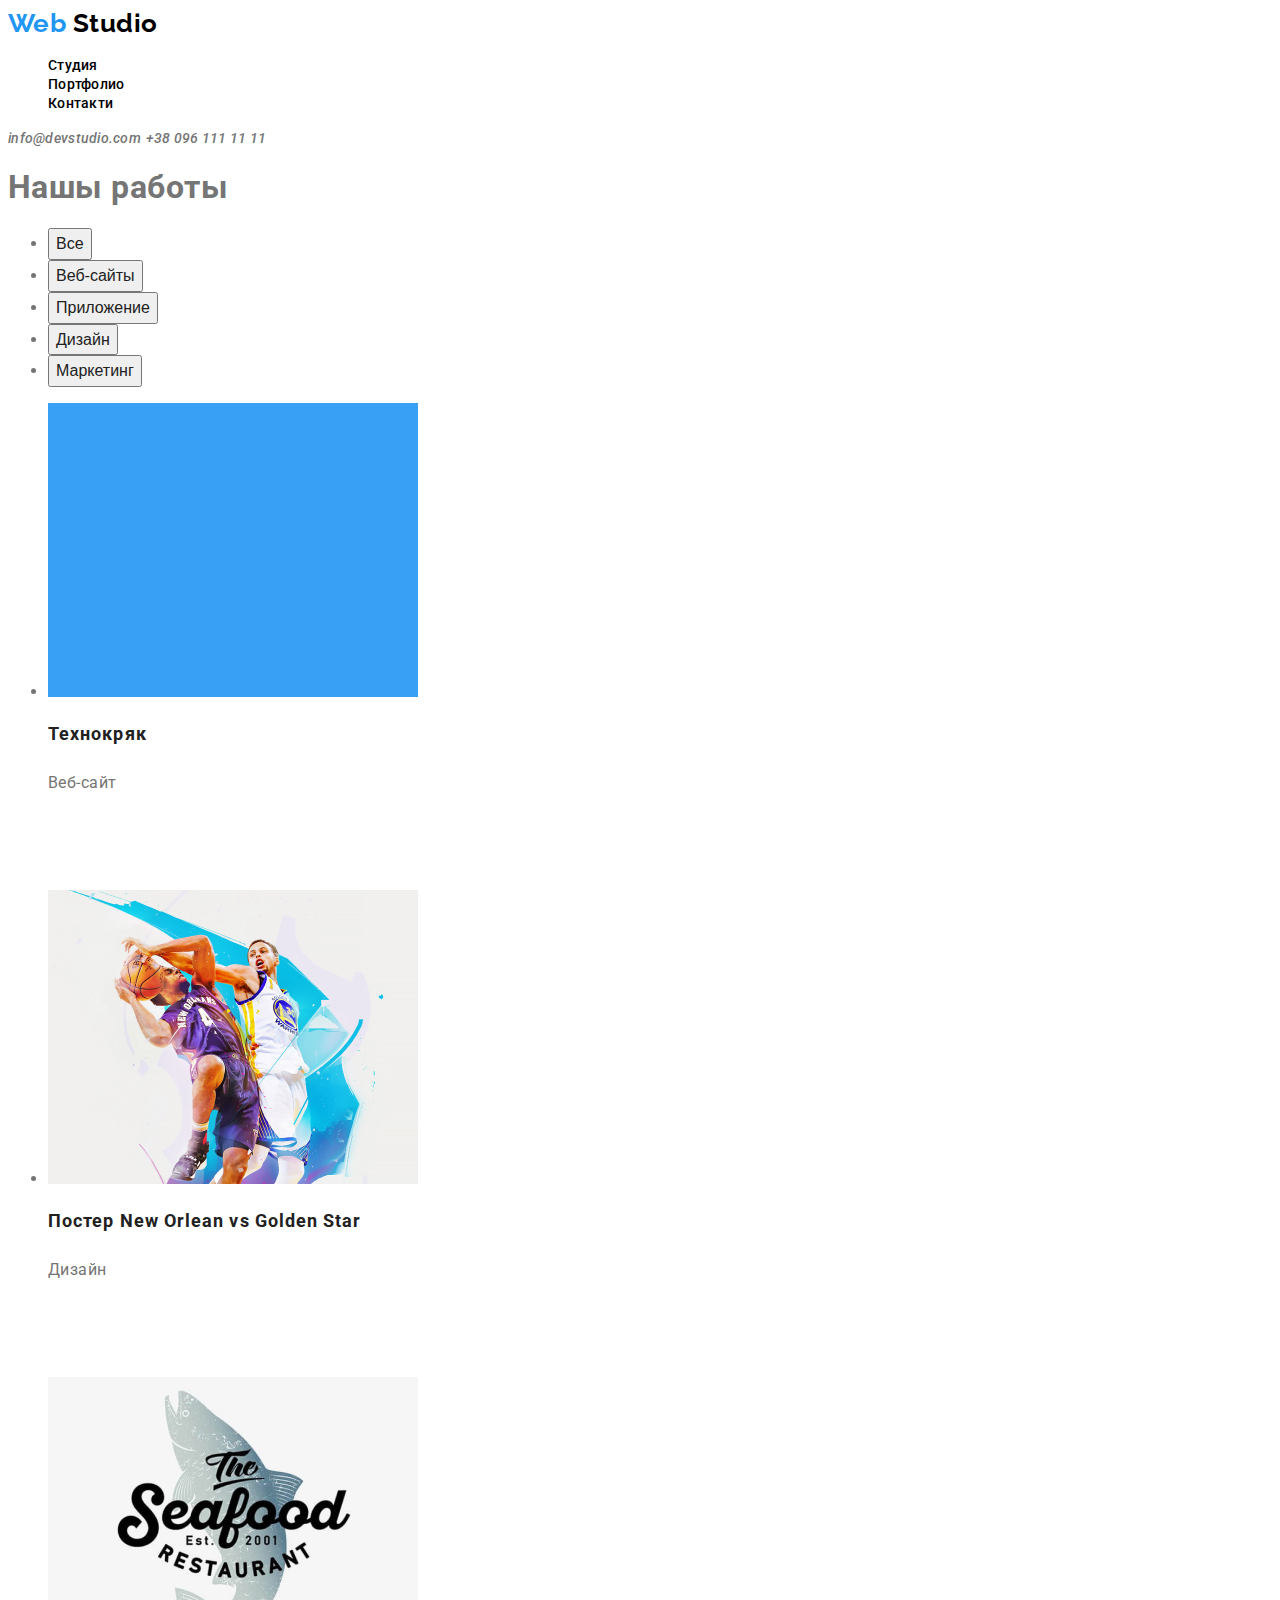
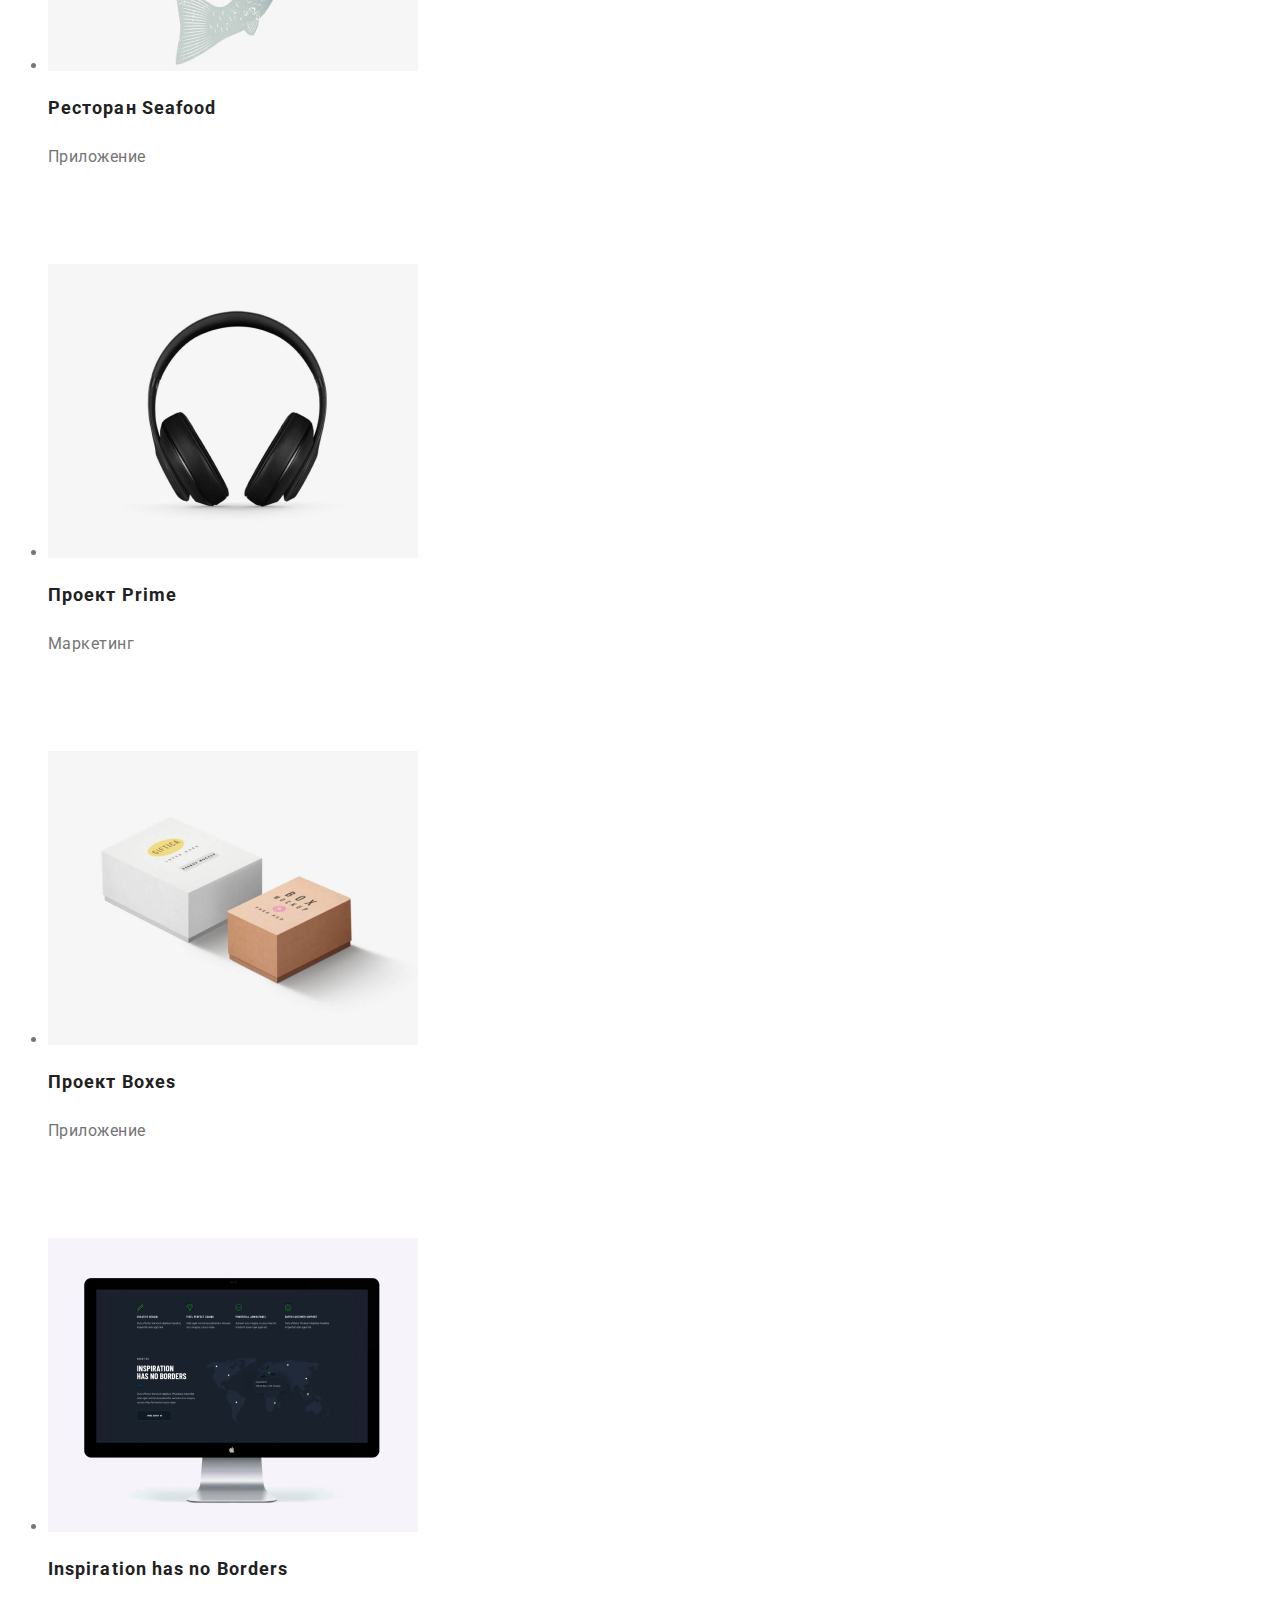
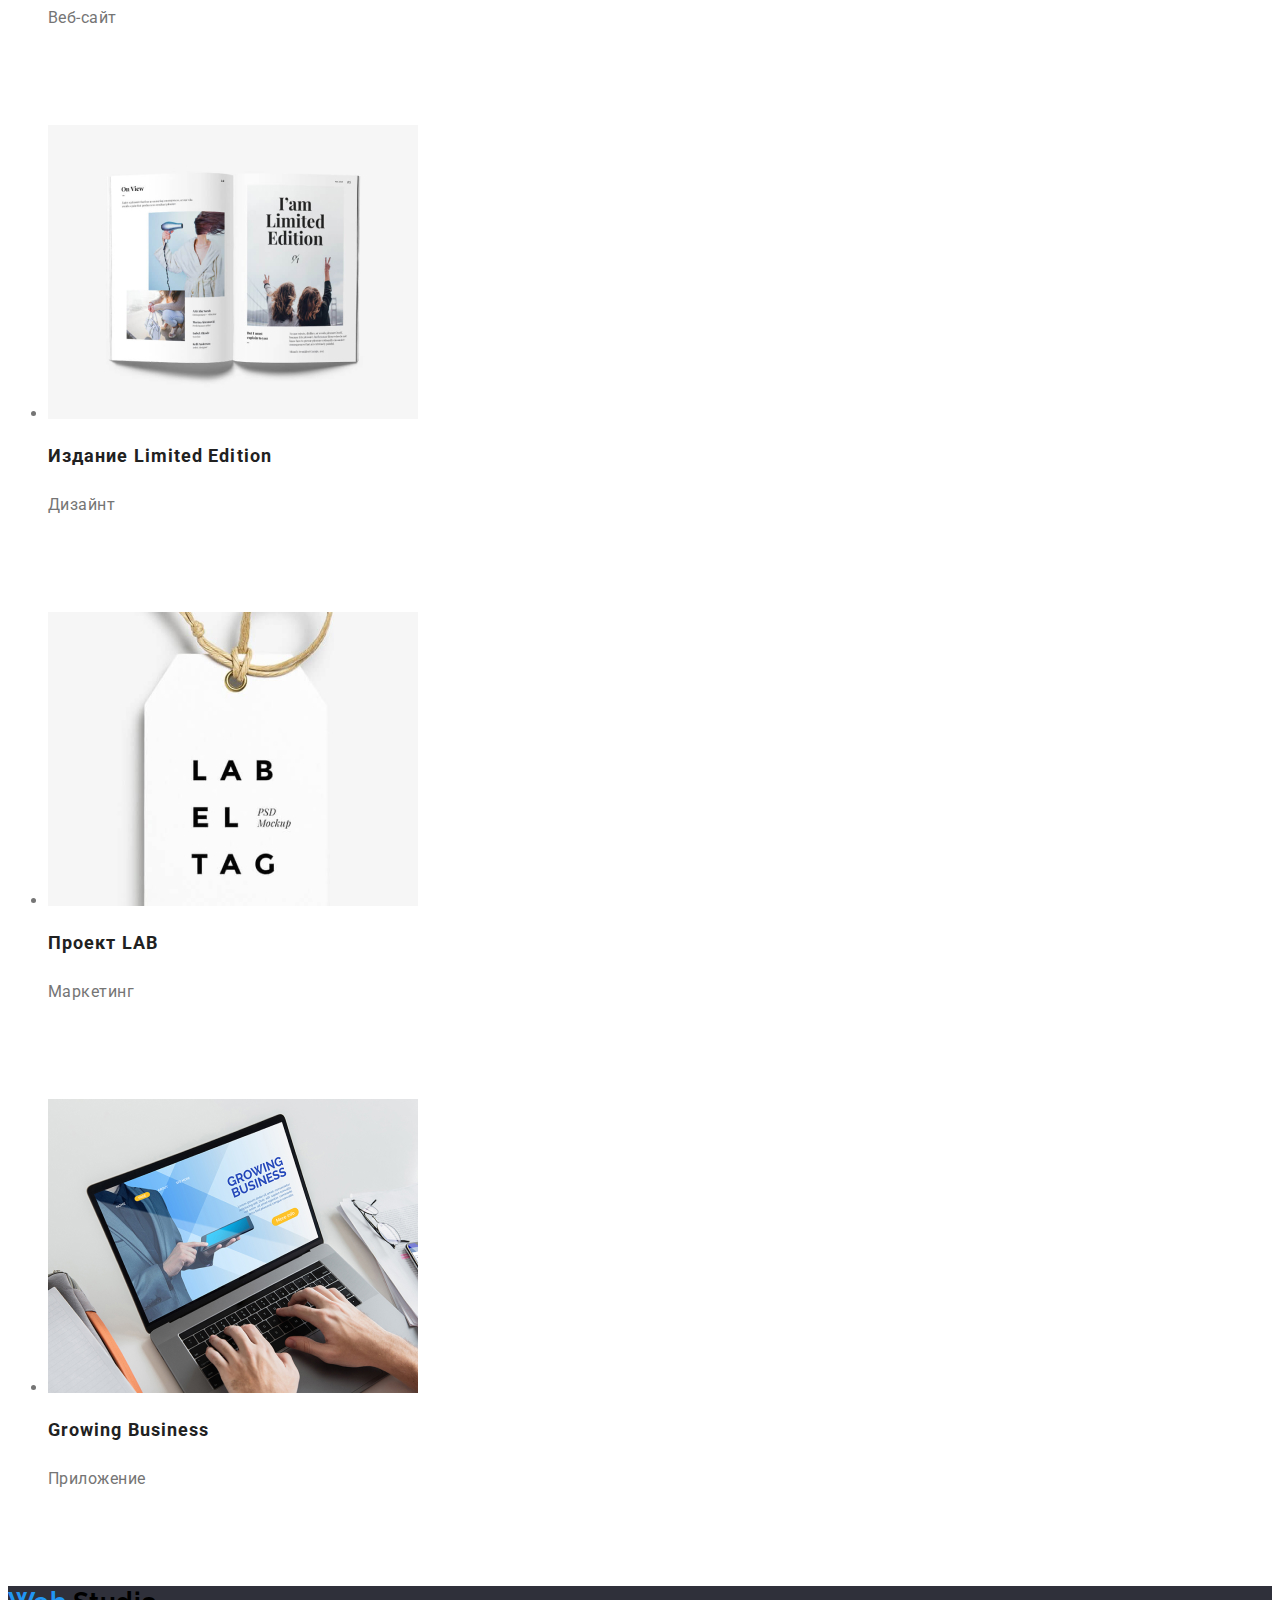
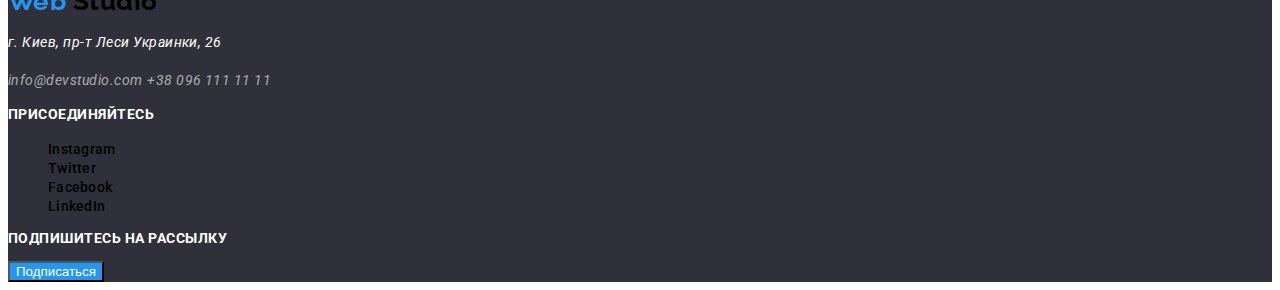
==== commit df4677e1: "Кнопки портфоліо" ====
--- a/portfolio.html
+++ b/portfolio.html
@@ -43,7 +43,7 @@
                     <img src="./images/img1.jpg" alt="">
                     <h2 class="work-title">Технокряк</h2>
                     <p class="work-name">Веб-сайт</p>
-                    <p class="text">Технокряк это современная площадка распространения коронавируса. Компании используют эту платформу для цифрового шпионажа и атак на защищённые сервера конкурентов.</p>                               
+                    <p class="text">Технокряк это современная площадка распространения коронавируса. Компании используют эту платформу для цифрового шпионажа и атак на защищённые сервера конкурентов.</p>
                     </a>
                 </li>
                 <li>
@@ -57,7 +57,7 @@
                 <li>
                     <a href="">
                     <img src="./images/img3.jpg" alt="">
-                    <h2 class="work-title">>Ресторан Seafood</h2>
+                    <h2 class="work-title">Ресторан Seafood</h2>
                     <p class="work-name">Приложение</p>
                     <p class="text">Технокряк это современная площадка распространения коронавируса. Компании используют эту платформу для цифрового шпионажа и атак на защищённые сервера конкурентов.</p>           
                     </a>
@@ -105,7 +105,7 @@
                 <li>
                     <a href="">
                     <img src="./images/img9.jpg" alt="">
-                    <h2 class="work-title">>Growing Business</h2>
+                    <h2 class="work-title">Growing Business</h2>
                     <p class="work-name">Приложение</p>
                     <p class="text">Технокряк это современная площадка распространения коронавируса. Компании используют эту платформу для цифрового шпионажа и атак на защищённые сервера конкурентов.</p>
                     </a>
@@ -113,7 +113,7 @@
             </ul>
         </section>
     </main>
-    <footer class="fooetr">
+    <footer class="footer">
         <a href="./index.html" class="logo">
             <span class="logo-blue">Web</span>
             <span class="logo-black">Studio</span>
--- a/css/styles.css
+++ b/css/styles.css
@@ -11,6 +11,10 @@
     color: #757575;
     font-family: Roboto; sans-serif;
     letter-spacing: 0.03em;
+}
+
+a {
+    text-decoration: none;
 }
 
 .list {
@@ -111,7 +115,6 @@
     font-weight: 400;
     font-size: 14px;
     line-height: 1.71;
-    font-family: Roboto;
 }
 
 .section-name {
@@ -154,14 +157,14 @@
 
 .footer-title {
     color: #FFFFFF;
-    background: #000000;
     font-weight: 700;
     font-size: 14px;
     line-height: 1.14;
     text-transform: uppercase;
 }
 
-/*Стилистика страницы Портфолио*/
+/*Стили для portfolio
+.html*/
 
 .work-button {
     color: #212121;
@@ -169,6 +172,11 @@
     font-size: 16px;
     line-height: 1.62;
     text-align: center;
+}
+
+.work-button:hover,
+.work-button:focus {
+    color: #2196F3;
 }
 
 .work-title {
@@ -196,11 +204,9 @@
 
 .text {
     color: #FFFFFF;
-    background: #000000;
     font-weight: 400;
     font-size: 18px;
     line-height: 1.56;
 }
 
 
-
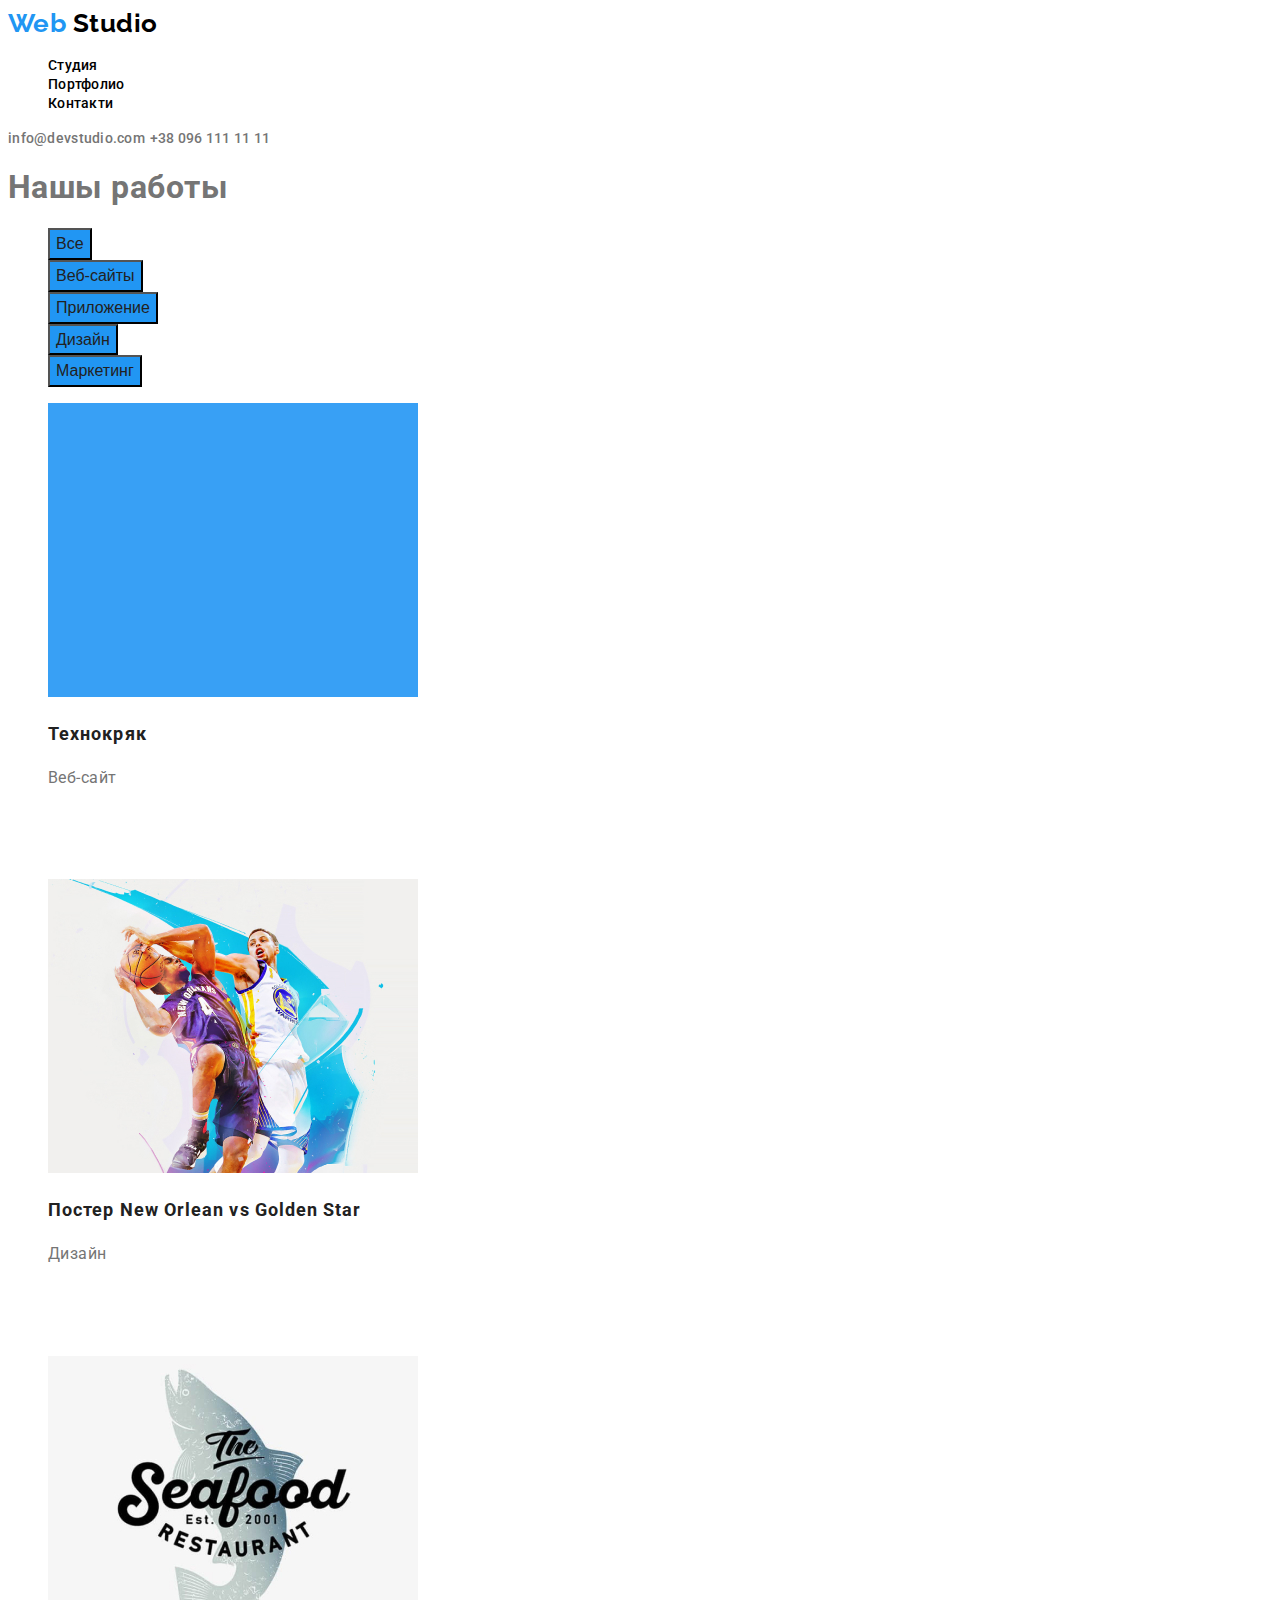
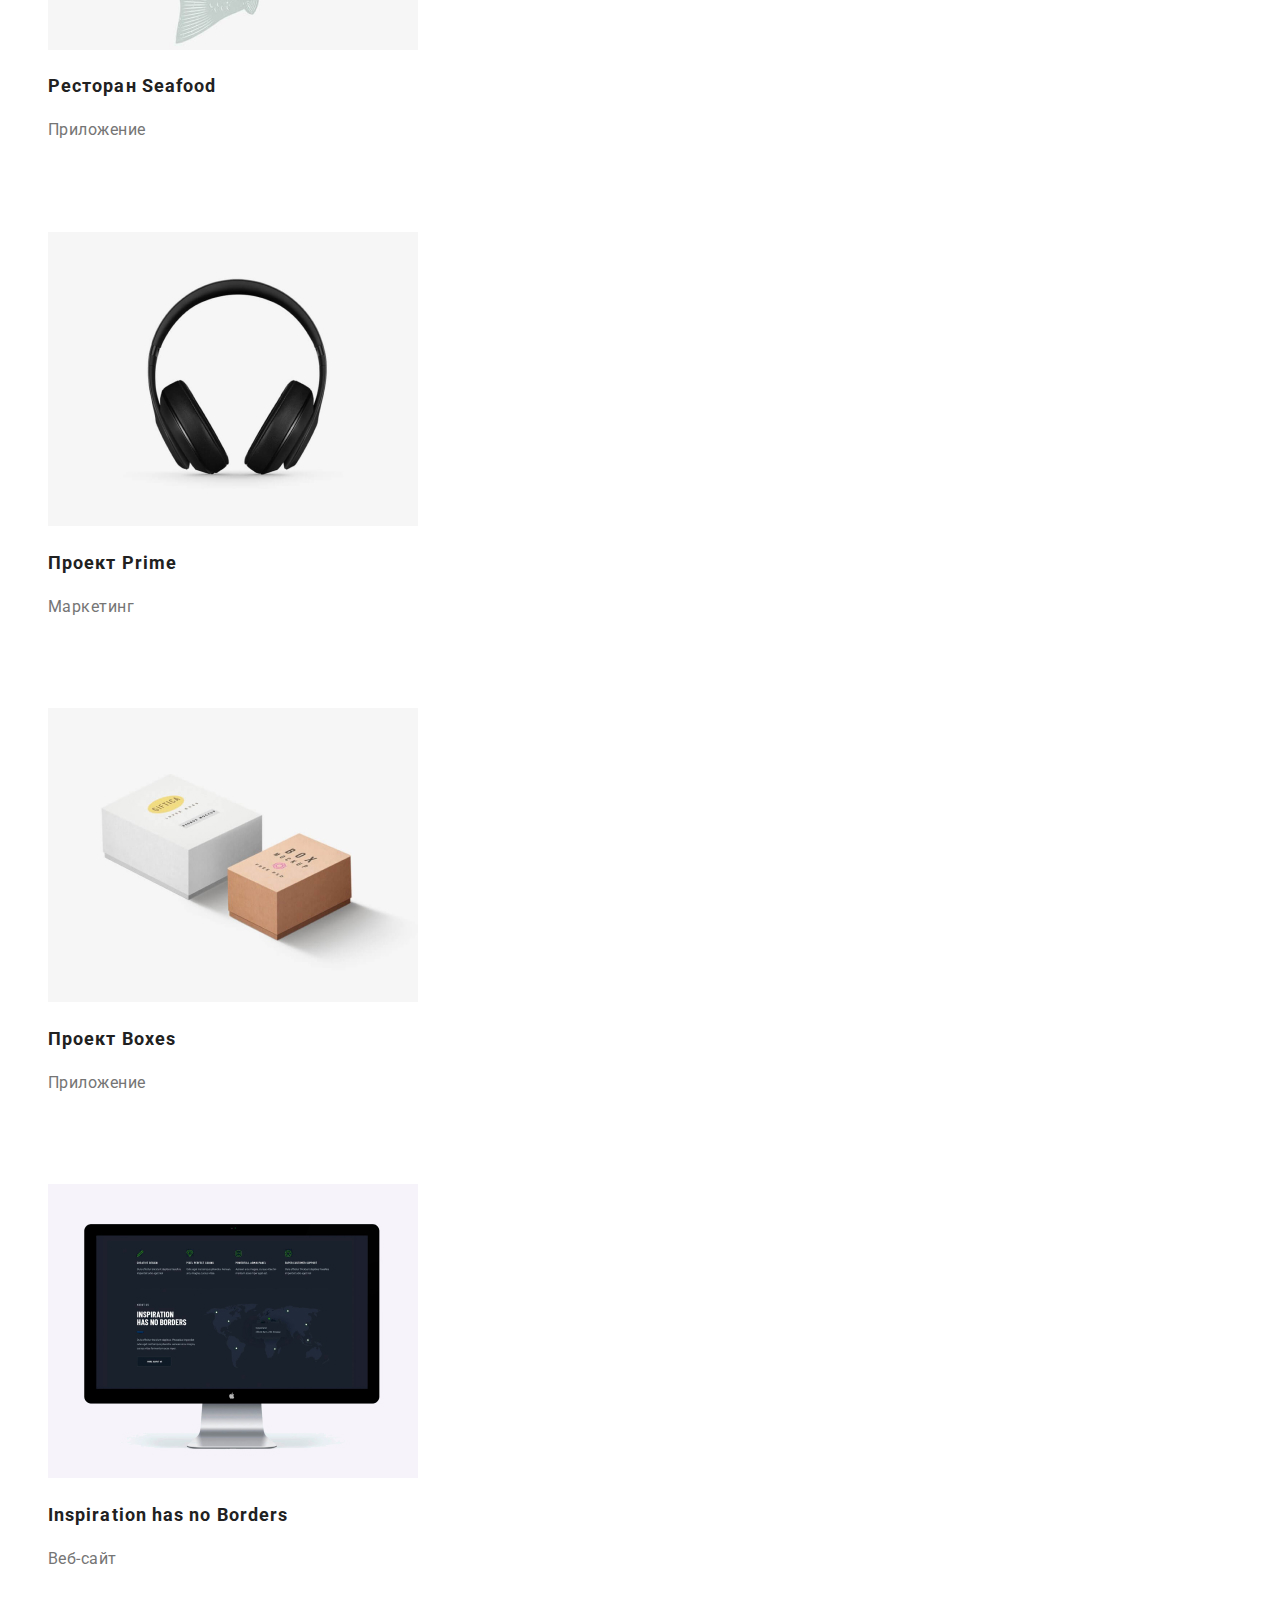
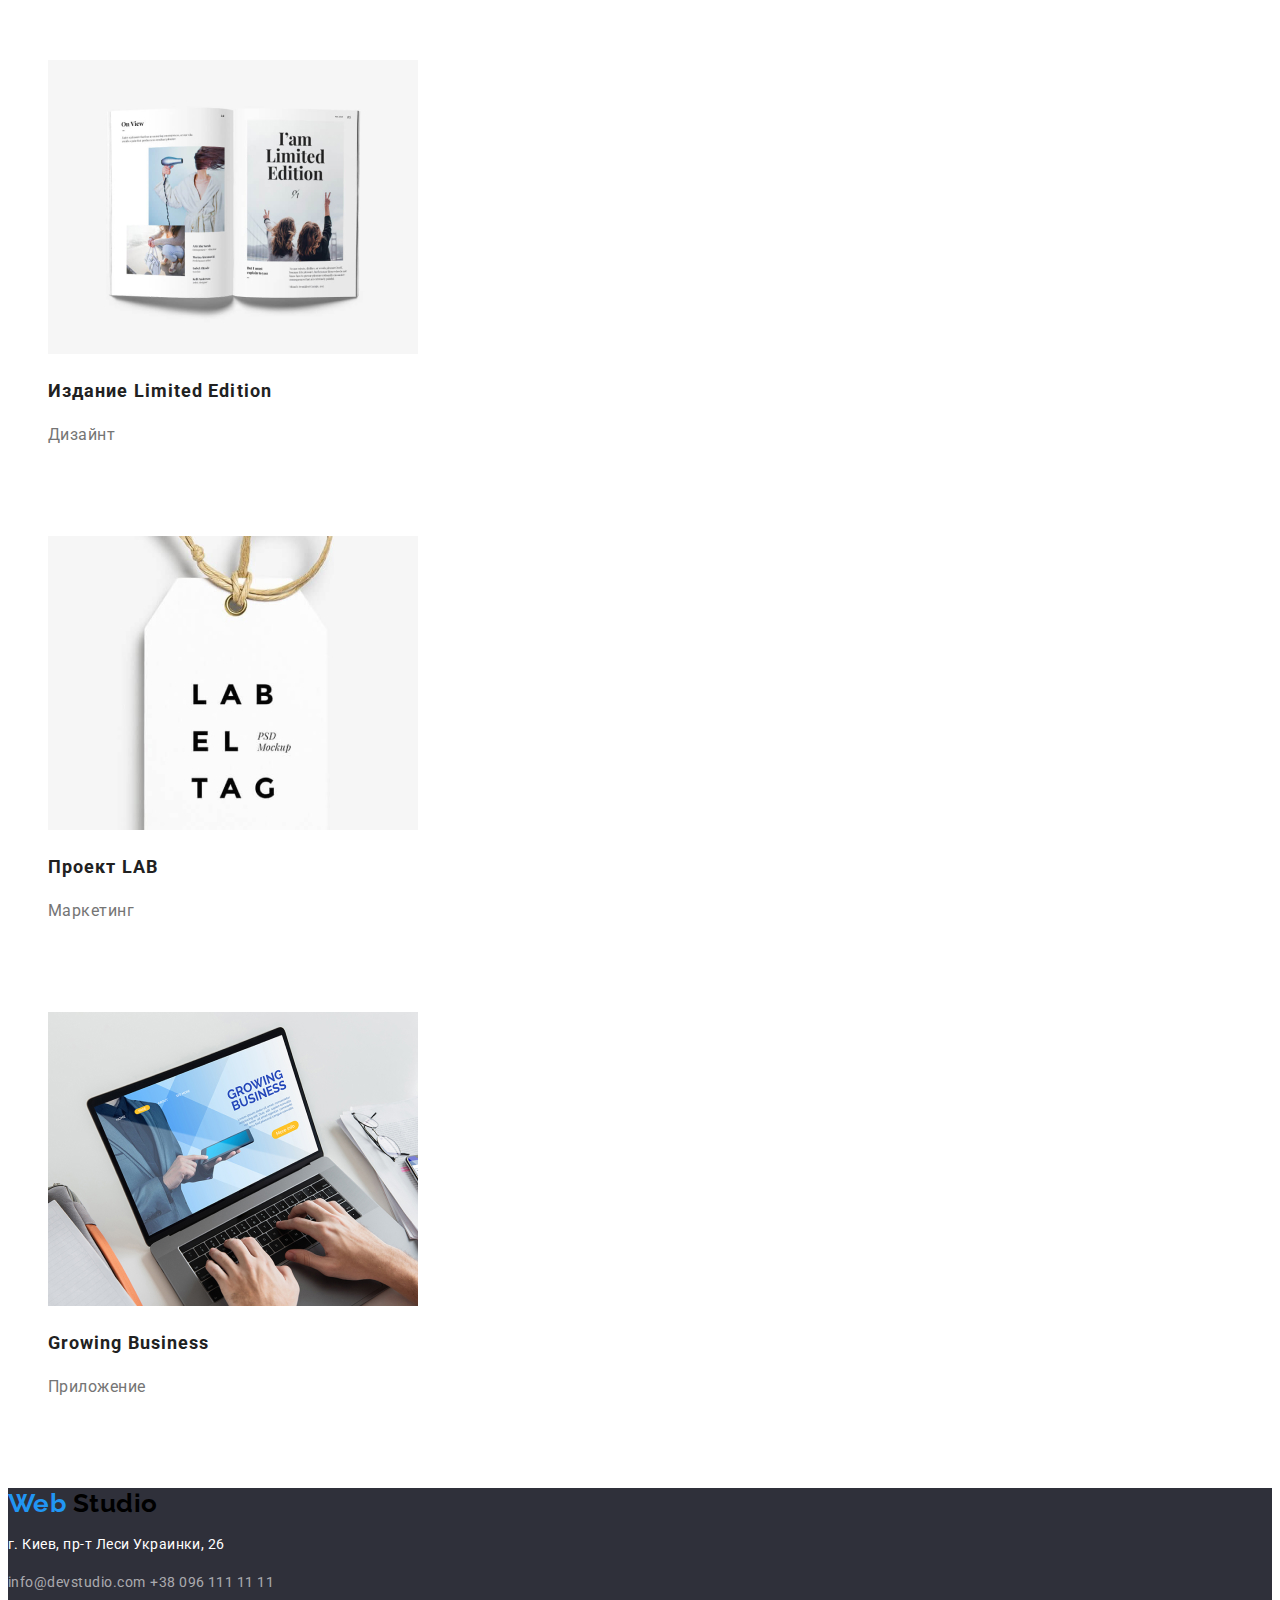
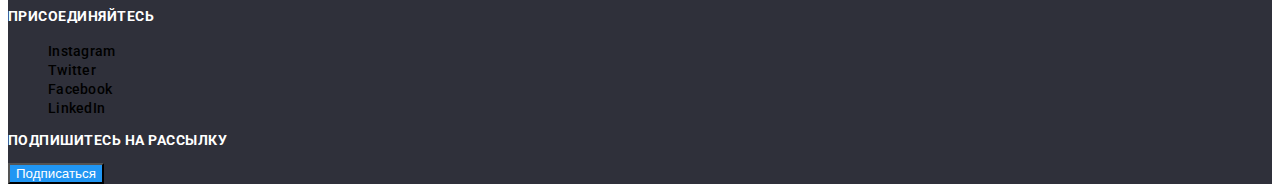
==== commit 077fbeb8: "Removed markers and italics" ====
--- a/portfolio.html
+++ b/portfolio.html
@@ -29,7 +29,7 @@
         <section class="section">
             <h1 class="work">Нашы работы</h1>
             <nav>
-                <ul>
+                <ul class="list">
                     <li><button type="button" class="work-button">Все</button></li>
                     <li><button type="button" class="work-button">Веб-сайты</button></li>
                     <li><button type="button" class="work-button">Приложение</button></li>
@@ -37,7 +37,7 @@
                     <li><button type="button" class="work-button">Маркетинг</button></li>
                 </ul>
             </nav>
-            <ul>
+            <ul class="list">
                 <li>
                     <a href="">
                     <img src="./images/img1.jpg" alt="">
--- a/css/styles.css
+++ b/css/styles.css
@@ -1,15 +1,16 @@
 :root {
-    --primary-text-color: #FFFFFF;
+    --primary-text-color: #757575;
     --title-text-color: #212121;
-    --accent-color: #757575;
-    --primary-bg-color: #000000;
+    --accent-color: #2196F3;
+    --primary-white-color: #ffffff;
+    --link-color: #000000;
 }
 
 /*Стили для index.html*/
 body {
-    background:#FFFFFF;
-    color: #757575;
-    font-family: Roboto; sans-serif;
+    background-color: var(--primary-white-color);
+    color: var(--primary-text-color);
+    font-family: Roboto;
     letter-spacing: 0.03em;
 }
 
@@ -22,7 +23,7 @@
 }
 
 .logo {
-    color: black;
+    color: var(--link-color);
     font-family: Raleway;
     font-weight: bold;
     font-size: 26px;
@@ -30,46 +31,47 @@
 }
 
 .logo-blue {
-    color: #2196F3;
+    color: var(--accent-color);
 }
 
 .logo-black {
-    color: #000000;
+    color: var(--link-color);
 }
 
 .site-nav .link {
-    color: #000000;
-    font-weight: 500;
-    font-size: 14px;
-    line-height: 1.14x;
+    color: var(--link-color);
+    font-weight: 500;
+    font-size: 14px;
+    line-height: 1.14px;
     letter-spacing: 0.02em;
 }
 
 .site-nav .link:hover,
 .site-nav .link:focus {
-    color: #2196F3;
+    color: var(--accent-color);
 }
 
 .site-nav .link .current {
-    color: #2196F3;
+    color: var(--accent-color);
 }
 
 .contact {
-    color: #757575;
+    color: var(--primary-text-color);
     font-family: Roboto;
     font-weight: 500;
     font-size: 14px;
     line-height: 1.14;
     letter-spacing: 0.02em;
+    font-style: normal;
 }
 
 .contact:hover,
 .contact:focus {
-    color: #2196F3;
+    color: var(--accent-color);
 }
 
 .hero-title {
-    color: #FFFFFF;
+    color: var(--primary-white-color);
     background: rgba(47, 48, 58, 0.8);
     font-weight: 900;
     font-size: 44px;
@@ -80,22 +82,22 @@
 }
 
 .button {
-    color: #ffffff;
-    background-color:  #2196F3;
+    color: var(--primary-white-color);
+    background-color: var(--accent-color);
 }
 
 .button.primary {
-    color: #ffffff;
-    background: #2196F3;
+    color: var(--primary-white-color);
+    background: var(--accent-color);
 }
 
 .button.secondary {
     color: #2196F3;
-    background-color: #ffffff;
+    background-color: var(--primary-white-color);
 }
 
 .section-title {
-    color: #212121;
+    color: var(--title-text-color);
     font-weight: 700;
     font-size: 14px;
     line-height: 1.14;
@@ -103,7 +105,7 @@
 }
 
 .section-titles {
-    color: #212121;
+    color: var(--title-text-color);
     font-weight: 700;
     font-size: 36px;
     line-height: 1.17;
@@ -111,14 +113,14 @@
 }
 
 .section-text {
-    color: #757575;
+    color: var(--primary-text-color);
     font-weight: 400;
     font-size: 14px;
     line-height: 1.71;
 }
 
 .section-name {
-    color: #212121; 
+    color: var(--title-text-color);
     font-weight: 500;
     font-size: 16px;
     line-height: 1.19;
@@ -126,8 +128,7 @@
 }
 
 .section-cod {
-    color: #FFFFFF;
-    background: rgba(47, 48, 58, 0.8);
+    color: var(--title-text-color);
     font-weight: 700;
     font-size: 14px;
     line-height: 16px;
@@ -136,15 +137,16 @@
 }
 
 .footer {
-    color: #ffffff;
-    background: #2F303A;
+    color: var(--primary-white-color);
+    background-color:  #2F303A;
 }
 
 .footer-address {
-    color: #ffffff; 
+    color: var(--primary-white-color);
     font-weight: 400;
     font-size: 14px;
     line-height: 1.71;
+    font-style: normal;
 }
 
 .footer-contact {
@@ -152,11 +154,11 @@
     font-weight: 400;
     font-size: 14px;
     line-height: 1.71;
-
+    font-style: normal;
 }
 
 .footer-title {
-    color: #FFFFFF;
+    color: var(--primary-white-color);
     font-weight: 700;
     font-size: 14px;
     line-height: 1.14;
@@ -167,46 +169,37 @@
 .html*/
 
 .work-button {
-    color: #212121;
+    color: var(--title-text-color);
     font-weight: 500;
     font-size: 16px;
     line-height: 1.62;
     text-align: center;
+    background-color: var(--accent-color);
 }
 
 .work-button:hover,
 .work-button:focus {
-    color: #2196F3;
+    color: var(--accent-color);
 }
 
 .work-title {
-    color: #212121;
+    color: var(--title-text-color);
     font-weight: 700;
     font-size: 18px;
     line-height: 2.0;
     letter-spacing: 0.06em;
 }
 
-
 .work-name {
-    color: #757575;
+    color: var(--primary-text-color);
     font-weight: 400;
     font-size: 16px;
     line-height: 1.187;
 }
 
-.work-name {
-    color: #757575;
-    font-weight: 400;
-    font-size: 16px;
-    line-height: 1.87;  
-}
-
 .text {
-    color: #FFFFFF;
+    color: var(--primary-white-color);
     font-weight: 400;
     font-size: 18px;
     line-height: 1.56;
 }
-
-
